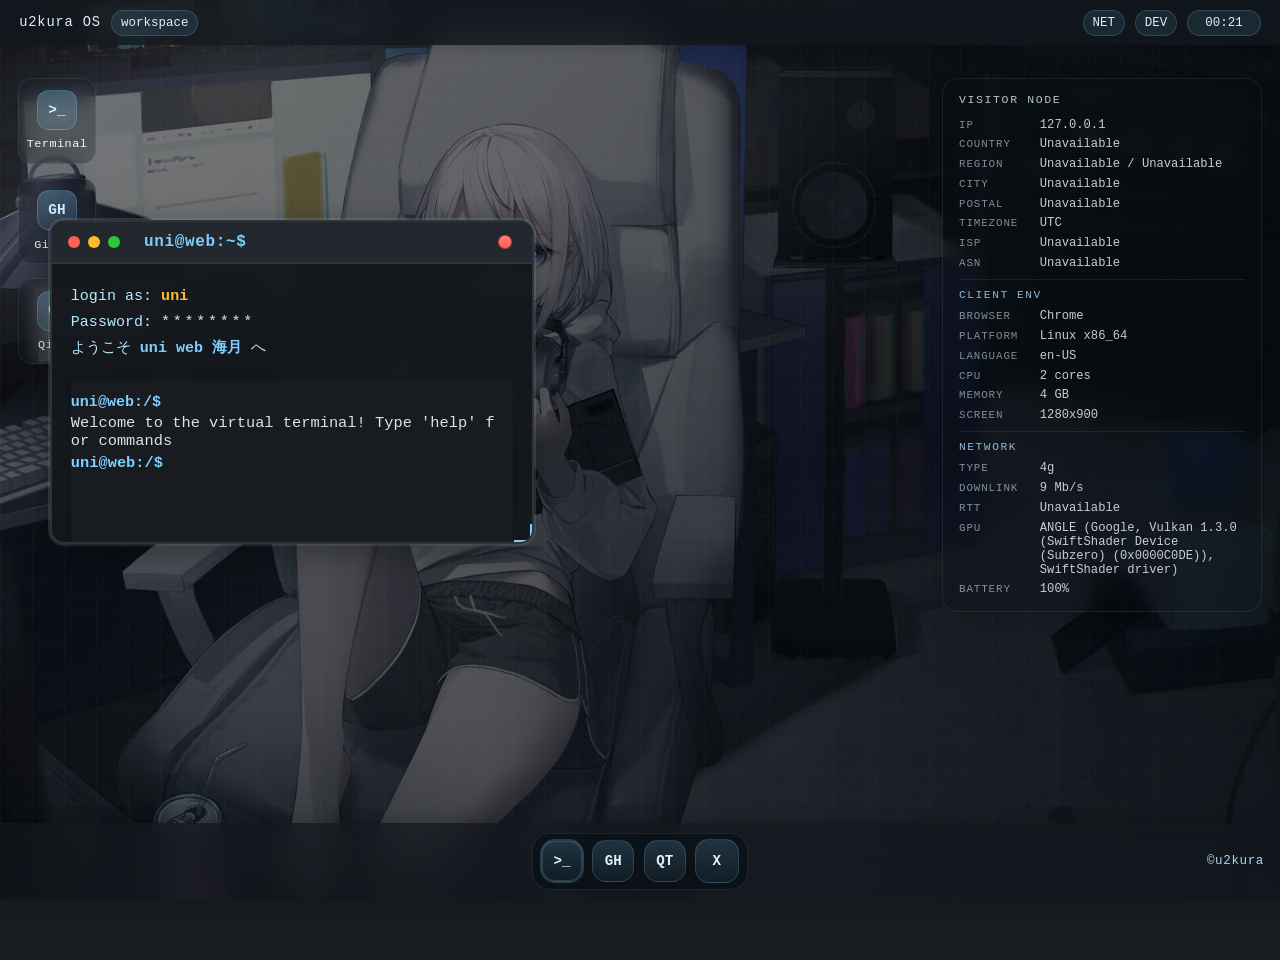
==== index.html @ 8ed788fe "Add practical terminal utility commands" ====
<!DOCTYPE html>
<html lang="ja">
<head>
  <meta charset="UTF-8">
  <meta name="viewport" content="width=device-width, initial-scale=1.0">
  <title>Engineer Terminal Web</title>
  <link rel="stylesheet" href="style.css">
</head>
<body>
  <div class="background"></div>
  <div class="boot-screen" id="boot-screen" aria-hidden="true">
    <div class="boot-screen-inner">
      <p class="boot-kicker">u2kura boot sequence</p>
      <div class="boot-log" id="boot-log"></div>
    </div>
  </div>
  <aside class="visitor-hud" aria-label="Visitor system info">
    <p class="visitor-hud-kicker">VISITOR NODE</p>
    <div class="visitor-grid" id="visitor-grid">
      <div class="visitor-section">
        <p class="visitor-section-title">Loading telemetry...</p>
      </div>
    </div>
  </aside>
  <header class="site-header">
    <div class="topbar-left">
      <span class="topbar-brand">u2kura OS</span>
      <span class="topbar-chip">workspace</span>
    </div>
    <div class="topbar-right">
      <span class="status-pill">NET</span>
      <span class="status-pill">DEV</span>
      <span class="status-clock" id="status-clock">00:00</span>
    </div>
  </header>
  <aside class="desktop-shortcuts" aria-label="Desktop shortcuts">
    <button class="desktop-icon" type="button" data-focus-terminal="true">
      <span class="desktop-icon-glyph">&gt;_</span>
      <span class="desktop-icon-label">Terminal</span>
    </button>
    <button class="desktop-icon" type="button" data-open-browser="https://github.com/u2kura" data-browser-title="GitHub / u2kura" data-browser-mode="github-feed">
      <span class="desktop-icon-glyph">GH</span>
      <span class="desktop-icon-label">GitHub</span>
    </button>
    <button class="desktop-icon" type="button" data-open-browser="https://qiita.com/unikura" data-browser-title="Qiita / unikura" data-browser-mode="qiita-feed">
      <span class="desktop-icon-glyph">QT</span>
      <span class="desktop-icon-label">Qiita</span>
    </button>
  </aside>
  <main>
    <div class="terminal login-terminal window" id="terminal-window">
      <div class="terminal-header window-header" id="window-header">
          <div class="window-resize-handle" id="window-resize"></div>
        <span class="dot red"></span>
        <span class="dot yellow"></span>
        <span class="dot green"></span>
        <span class="title">uni@web:~$</span>
        <button class="window-close" id="window-close" type="button" aria-label="Close terminal">×</button>
      </div>
      <div class="terminal-body">
        <div class="login-block">
          <span class="login-text">login as: <span class="login-user">uni</span></span><br>
          <span class="login-text">Password: <span class="login-pass">********</span></span><br>
          <span class="login-text">ようこそ <span class="highlight">uni web 海月</span> へ</span>
        </div>
        <div class="terminal-emulator">
          <div id="terminal-output" class="terminal-output"></div>
          <div id="terminal-current-line" class="terminal-line" tabindex="0"></div>
        </div>
      </div>
    </div>
    <div class="browser-window window window-hidden" id="browser-window">
      <div class="terminal-header window-header browser-header" id="browser-window-header">
        <span class="dot red"></span>
        <span class="dot yellow"></span>
        <span class="dot green"></span>
        <span class="title browser-title" id="browser-window-title">Browser</span>
        <button class="window-close" id="browser-window-close" type="button" aria-label="Close browser">×</button>
      </div>
      <div class="browser-toolbar">
        <span class="browser-toolbar-label">URL</span>
        <input class="browser-address" id="browser-address" type="text" readonly>
        <a class="browser-open-external" id="browser-open-external" href="#" target="_blank" rel="noreferrer">Open</a>
      </div>
      <div class="browser-body">
        <div class="browser-embed-note" id="browser-embed-note">
          <p>Trying to load this page inside the virtual browser.</p>
          <p>Some sites may block embedded display. If that happens, use Open.</p>
        </div>
        <div class="browser-custom-content browser-custom-hidden" id="browser-custom-content"></div>
        <iframe class="browser-frame" id="browser-frame" title="Virtual browser"></iframe>
      </div>
      <div class="window-resize-handle browser-resize-handle" id="browser-window-resize"></div>
    </div>
  </main>
  <footer class="site-footer">
    <div class="dock" aria-label="Application dock">
      <button class="dock-item dock-item-active" type="button" data-focus-terminal="true">
        <span class="dock-glyph">&gt;_</span>
      </button>
      <button class="dock-item" type="button" data-open-browser="https://github.com/u2kura" data-browser-title="GitHub / u2kura" data-browser-mode="github-feed" aria-label="GitHub">
        <span class="dock-glyph">GH</span>
      </button>
      <button class="dock-item" type="button" data-open-browser="https://qiita.com/unikura" data-browser-title="Qiita / unikura" data-browser-mode="qiita-feed" aria-label="Qiita">
        <span class="dock-glyph">QT</span>
      </button>
      <a class="dock-item" href="https://twitter.com/u2kurage" target="_blank" rel="noreferrer" aria-label="X">
        <span class="dock-glyph">X</span>
      </a>
    </div>
    <span class="footer-sign">©u2kura</span>
  </footer>
</body>
<style>
.window {
  position: absolute;
  left: 50px;
  top: 120px;
  min-width: 320px;
  min-height: 180px;
  resize: none;
  user-select: none;
  transition: box-shadow 0.2s;
  box-shadow: 0 8px 32px 0 rgba(0,0,0,0.37), 0 0 0 2px #7ecfff33;
}
.window-header {
  cursor: move;
  user-select: none;
}
.window-resize-handle {
  position: absolute;
  right: 0; bottom: 0;
  width: 18px; height: 18px;
  background: transparent;
  cursor: se-resize;
  z-index: 2;
}
.window-resize-handle:after {
  content: '';
  display: block;
  width: 100%; height: 100%;
  border-right: 2px solid #7ecfff;
  border-bottom: 2px solid #7ecfff;
  border-radius: 0 0 6px 0;
  box-sizing: border-box;
}
</style>
<script>
// --- Window Drag & Resize ---
const win = document.getElementById('terminal-window');
const winHeader = document.getElementById('window-header');
const winResize = document.getElementById('window-resize');
const winClose = document.getElementById('window-close');
const browserWin = document.getElementById('browser-window');
const browserWinHeader = document.getElementById('browser-window-header');
const browserWinResize = document.getElementById('browser-window-resize');
const browserWinClose = document.getElementById('browser-window-close');
const browserFrame = document.getElementById('browser-frame');
const browserAddress = document.getElementById('browser-address');
const browserTitle = document.getElementById('browser-window-title');
const browserOpenExternal = document.getElementById('browser-open-external');
const browserEmbedNote = document.getElementById('browser-embed-note');
const browserCustomContent = document.getElementById('browser-custom-content');
const clock = document.getElementById('status-clock');
const bootScreen = document.getElementById('boot-screen');
const bootLog = document.getElementById('boot-log');
const visitorGrid = document.getElementById('visitor-grid');
let isDragging = false, dragOffsetX = 0, dragOffsetY = 0;
let isResizing = false, resizeStartX = 0, resizeStartY = 0, startW = 0, startH = 0;
let activeWindow = null;

const bootMessages = [
  '[ ok ] mounting workspace overlay',
  '[ ok ] starting virtual terminal',
  '[ ok ] loading github and qiita adapters',
  '[ ok ] resolving visitor telemetry',
  '[ ok ] desktop ready'
];

function bringWindowToFront(target) {
  win.style.zIndex = target === win ? '13' : '12';
  browserWin.style.zIndex = target === browserWin ? '13' : '12';
}

function showTerminalWindow() {
  win.classList.remove('window-hidden');
  win.style.display = 'flex';
  bringWindowToFront(win);
}

function hideTerminalWindow() {
  win.classList.add('window-hidden');
  win.style.display = 'none';
}

function focusTerminalInput() {
  const inputSpan = currentLine.querySelector('.terminal-cmd');
  if (!inputSpan) {
    return;
  }
  inputSpan.focus();
  if (vimState) {
    return;
  }
  const range = document.createRange();
  const sel = window.getSelection();
  range.selectNodeContents(inputSpan);
  range.collapse(false);
  sel.removeAllRanges();
  sel.addRange(range);
}

function focusTerminalWindow() {
  showTerminalWindow();
  bringWindowToFront(win);
  win.style.boxShadow = '0 18px 44px rgba(0, 0, 0, 0.42), 0 0 0 2px rgba(126, 207, 255, 0.28)';
  browserWin.style.boxShadow = '';
  focusTerminalInput();
}

function showBrowserWindow(url, titleText) {
  browserWin.classList.remove('window-hidden');
  browserWin.style.display = 'flex';
  browserTitle.textContent = titleText || 'Browser';
  browserAddress.value = url;
  browserOpenExternal.href = url;
  browserFrame.src = url;
  browserWin.style.boxShadow = '0 18px 44px rgba(0, 0, 0, 0.42), 0 0 0 2px rgba(126, 207, 255, 0.28)';
  win.style.boxShadow = '';
  bringWindowToFront(browserWin);
}

function escapeHtml(value) {
  return String(value)
    .replace(/&/g, '&amp;')
    .replace(/</g, '&lt;')
    .replace(/>/g, '&gt;')
    .replace(/"/g, '&quot;')
    .replace(/'/g, '&#39;');
}

function formatValue(value, fallback) {
  if (value === null || value === undefined || value === '') {
    return fallback || 'Unavailable';
  }
  return String(value);
}

function renderVisitorInfo(sections) {
  visitorGrid.innerHTML = sections.map(function(section) {
    const rows = section.rows.map(function(row) {
      return '<div class="visitor-row"><span>' + escapeHtml(row[0]) + '</span><strong>' + escapeHtml(formatValue(row[1])) + '</strong></div>';
    }).join('');
    const title = section.title ? '<p class="visitor-section-title">' + escapeHtml(section.title) + '</p>' : '';
    return '<section class="visitor-section">' + title + rows + '</section>';
  }).join('');
}

function getBrowserName() {
  const ua = navigator.userAgent;
  if (/Edg\//.test(ua)) return 'Edge';
  if (/Chrome\//.test(ua) && !/Edg\//.test(ua)) return 'Chrome';
  if (/Firefox\//.test(ua)) return 'Firefox';
  if (/Safari\//.test(ua) && !/Chrome\//.test(ua)) return 'Safari';
  return 'Unknown';
}

function getGpuInfo() {
  try {
    const canvas = document.createElement('canvas');
    const gl = canvas.getContext('webgl') || canvas.getContext('experimental-webgl');
    if (!gl) {
      return { vendor: 'Unavailable', renderer: 'Unavailable' };
    }
    const debugInfo = gl.getExtension('WEBGL_debug_renderer_info');
    if (!debugInfo) {
      return { vendor: 'Restricted', renderer: 'Restricted' };
    }
    return {
      vendor: gl.getParameter(debugInfo.UNMASKED_VENDOR_WEBGL),
      renderer: gl.getParameter(debugInfo.UNMASKED_RENDERER_WEBGL)
    };
  } catch (error) {
    return { vendor: 'Unavailable', renderer: 'Unavailable' };
  }
}

async function getPermissionState(name) {
  if (!navigator.permissions || !navigator.permissions.query) {
    return 'Unsupported';
  }
  try {
    const result = await navigator.permissions.query({ name: name });
    return result.state;
  } catch (error) {
    return 'Unsupported';
  }
}

async function getBatteryInfo() {
  if (!navigator.getBattery) {
    return { level: 'Unsupported', charging: 'Unsupported' };
  }
  try {
    const battery = await navigator.getBattery();
    return {
      level: Math.round(battery.level * 100) + '%',
      charging: battery.charging ? 'Charging' : 'Battery'
    };
  } catch (error) {
    return { level: 'Unavailable', charging: 'Unavailable' };
  }
}

async function getMediaInfo() {
  if (!navigator.mediaDevices || !navigator.mediaDevices.enumerateDevices) {
    return { cameras: 'Unsupported', mics: 'Unsupported' };
  }
  try {
    const devices = await navigator.mediaDevices.enumerateDevices();
    return {
      cameras: String(devices.filter(function(device) { return device.kind === 'videoinput'; }).length),
      mics: String(devices.filter(function(device) { return device.kind === 'audioinput'; }).length)
    };
  } catch (error) {
    return { cameras: 'Unavailable', mics: 'Unavailable' };
  }
}

async function getGeoInfo(permissionState) {
  if (!('geolocation' in navigator)) {
    return 'Unsupported';
  }
  if (permissionState !== 'granted') {
    return permissionState === 'prompt' ? 'Prompt required' : 'Not granted';
  }
  return new Promise(function(resolve) {
    navigator.geolocation.getCurrentPosition(function(position) {
      resolve(position.coords.latitude.toFixed(3) + ', ' + position.coords.longitude.toFixed(3));
    }, function() {
      resolve('Unavailable');
    }, { maximumAge: 60000, timeout: 3000, enableHighAccuracy: false });
  });
}

async function loadVisitorInfo() {
  const fallback = {
    ip: '127.0.0.1',
    country: 'Unavailable',
    region: 'Unavailable',
    city: 'Unavailable',
    postal: 'Unavailable',
    timezone: Intl.DateTimeFormat().resolvedOptions().timeZone,
    asn: 'Unavailable',
    isp: 'Unavailable'
  };

  let geo = Object.assign({}, fallback);

  const providers = [
    {
      url: 'https://ipinfo.io/json',
      map: function(data) {
        return {
          ip: data.ip,
          country: data.country,
          region: data.region,
          city: data.city,
          postal: data.postal,
          timezone: data.timezone,
          asn: data.org ? data.org.split(' ')[0] : undefined,
          isp: data.org
        };
      }
    },
    {
      url: 'https://geolocation-db.com/json/',
      map: function(data) {
        return {
          ip: data.IPv4 || data.ip,
          country: data.country_name || data.country_code,
          region: data.state,
          city: data.city,
          postal: data.postal,
          timezone: undefined,
          asn: undefined,
          isp: undefined
        };
      }
    }
  ];

  for (const provider of providers) {
    try {
      const response = await fetch(provider.url);
      if (!response.ok) {
        continue;
      }
      const data = await response.json();
      geo = Object.assign({}, fallback, provider.map(data));
      if (geo.ip && geo.country && geo.country !== fallback.country) {
        break;
      }
    } catch (error) {
      geo = Object.assign({}, fallback, geo);
    }
  }

  const connection = navigator.connection || navigator.mozConnection || navigator.webkitConnection;
  const gpu = getGpuInfo();
  const battery = await getBatteryInfo();

  latestVisitorInfo = {
    ip: geo.ip,
    country: geo.country,
    region: geo.region,
    city: geo.city,
    postal: geo.postal,
    timezone: geo.timezone,
    isp: geo.isp,
    asn: geo.asn,
    browser: getBrowserName(),
    platform: navigator.platform || 'Unknown',
    language: navigator.language || 'Unknown',
    cpu: navigator.hardwareConcurrency ? navigator.hardwareConcurrency + ' cores' : 'Unavailable',
    memory: navigator.deviceMemory ? navigator.deviceMemory + ' GB' : 'Unavailable',
    screen: window.screen ? window.screen.width + 'x' + window.screen.height : 'Unknown',
    networkType: connection && connection.effectiveType ? connection.effectiveType : 'Unavailable',
    downlink: connection && connection.downlink ? connection.downlink + ' Mb/s' : 'Unavailable',
    rtt: connection && connection.rtt ? connection.rtt + ' ms' : 'Unavailable',
    gpu: gpu.renderer,
    battery: battery.level,
    capturedAt: new Date().toISOString()
  };

  renderVisitorInfo([
    {
      title: '',
      rows: [
        ['IP', geo.ip],
        ['Country', geo.country],
        ['Region', [geo.region, geo.city].filter(Boolean).join(' / ')],
        ['City', geo.city],
        ['Postal', geo.postal],
        ['Timezone', geo.timezone],
        ['ISP', geo.isp],
        ['ASN', geo.asn]
      ]
    },
    {
      title: 'Client Env',
      rows: [
        ['Browser', getBrowserName()],
        ['Platform', navigator.platform || 'Unknown'],
        ['Language', navigator.language || 'Unknown'],
        ['CPU', navigator.hardwareConcurrency ? navigator.hardwareConcurrency + ' cores' : 'Unavailable'],
        ['Memory', navigator.deviceMemory ? navigator.deviceMemory + ' GB' : 'Unavailable'],
        ['Screen', window.screen ? window.screen.width + 'x' + window.screen.height : 'Unknown']
      ]
    },
    {
      title: 'Network',
      rows: [
        ['Type', connection && connection.effectiveType ? connection.effectiveType : 'Unavailable'],
        ['Downlink', connection && connection.downlink ? connection.downlink + ' Mb/s' : 'Unavailable'],
        ['RTT', connection && connection.rtt ? connection.rtt + ' ms' : 'Unavailable'],
        ['GPU', gpu.renderer],
        ['Battery', battery.level]
      ]
    }
  ]);
}

function startBootSequence() {
  let index = 0;
  bootLog.innerHTML = '';
  const timer = window.setInterval(function() {
    const line = document.createElement('div');
    line.className = 'boot-line';
    line.textContent = bootMessages[index];
    bootLog.appendChild(line);
    index += 1;
    if (index >= bootMessages.length) {
      window.clearInterval(timer);
      window.setTimeout(function() {
        bootScreen.classList.add('boot-screen-hidden');
      }, 700);
    }
  }, 180);
}

function setBrowserIframeMode() {
  browserFrame.style.display = 'block';
  browserCustomContent.classList.add('browser-custom-hidden');
  browserEmbedNote.style.display = 'block';
}

function setBrowserCustomMode() {
  browserFrame.style.display = 'none';
  browserCustomContent.classList.remove('browser-custom-hidden');
  browserEmbedNote.style.display = 'none';
}

async function renderQiitaFeed() {
  setBrowserCustomMode();
  browserCustomContent.innerHTML = '<div class="browser-loading">Loading Qiita articles...</div>';
  try {
    const response = await fetch('https://qiita.com/api/v2/users/unikura/items?page=1&per_page=8');
    if (!response.ok) {
      throw new Error('Qiita API request failed');
    }
    const items = await response.json();
    const cards = items.map(function(item) {
      const tags = (item.tags || []).slice(0, 4).map(function(tag) {
        return '<span class="qiita-tag">' + escapeHtml(tag.name) + '</span>';
      }).join('');
      return '' +
        '<article class="qiita-card">' +
          '<div class="qiita-card-meta">' +
            '<span>' + new Date(item.created_at).toLocaleDateString('ja-JP') + '</span>' +
            '<span>Likes ' + item.likes_count + '</span>' +
          '</div>' +
          '<h3 class="qiita-card-title"><a href="' + escapeHtml(item.url) + '" target="_blank" rel="noreferrer">' + escapeHtml(item.title) + '</a></h3>' +
          '<div class="qiita-card-tags">' + tags + '</div>' +
        '</article>';
    }).join('');
    browserCustomContent.innerHTML = '' +
      '<section class="qiita-feed">' +
        '<div class="qiita-feed-header">' +
          '<div>' +
            '<p class="qiita-feed-kicker">Qiita API</p>' +
            '<h2 class="qiita-feed-title">unikura articles</h2>' +
          '</div>' +
          '<a class="qiita-profile-link" href="https://qiita.com/unikura" target="_blank" rel="noreferrer">Profile</a>' +
        '</div>' +
        '<div class="qiita-card-list">' + cards + '</div>' +
      '</section>';
  } catch (error) {
    browserCustomContent.innerHTML = '' +
      '<div class="browser-error">' +
        '<p>Qiita API could not be loaded right now.</p>' +
        '<a href="https://qiita.com/unikura" target="_blank" rel="noreferrer">Open Qiita profile</a>' +
      '</div>';
  }
}

async function renderGitHubFeed() {
  setBrowserCustomMode();
  browserCustomContent.innerHTML = '<div class="browser-loading">Loading GitHub profile...</div>';
  try {
    const [userResponse, reposResponse] = await Promise.all([
      fetch('https://api.github.com/users/u2kura'),
      fetch('https://api.github.com/users/u2kura/repos?sort=updated&per_page=8')
    ]);

    if (!userResponse.ok || !reposResponse.ok) {
      throw new Error('GitHub API request failed');
    }

    const user = await userResponse.json();
    const repos = await reposResponse.json();
    const repoCards = repos.map(function(repo) {
      const language = repo.language ? '<span class="github-language">' + escapeHtml(repo.language) + '</span>' : '';
      const description = repo.description ? '<p class="github-repo-description">' + escapeHtml(repo.description) + '</p>' : '';
      return '' +
        '<article class="github-repo-card">' +
          '<div class="github-repo-top">' +
            '<h3 class="github-repo-title"><a href="' + escapeHtml(repo.html_url) + '" target="_blank" rel="noreferrer">' + escapeHtml(repo.name) + '</a></h3>' +
            '<span class="github-stars">★ ' + repo.stargazers_count + '</span>' +
          '</div>' +
          description +
          '<div class="github-repo-meta">' +
            language +
            '<span>Updated ' + new Date(repo.updated_at).toLocaleDateString('ja-JP') + '</span>' +
          '</div>' +
        '</article>';
    }).join('');

    browserCustomContent.innerHTML = '' +
      '<section class="github-feed">' +
        '<div class="github-profile-card">' +
          '<img class="github-avatar" src="' + escapeHtml(user.avatar_url) + '" alt="' + escapeHtml(user.login) + ' avatar">' +
          '<div class="github-profile-copy">' +
            '<p class="github-feed-kicker">GitHub API</p>' +
            '<h2 class="github-profile-name">' + escapeHtml(user.name || user.login) + '</h2>' +
            '<p class="github-profile-handle">@' + escapeHtml(user.login) + '</p>' +
            '<p class="github-profile-bio">' + escapeHtml(user.bio || 'Building projects and sharing code.') + '</p>' +
            '<div class="github-profile-stats">' +
              '<span>Repos ' + user.public_repos + '</span>' +
              '<span>Followers ' + user.followers + '</span>' +
              '<span>Following ' + user.following + '</span>' +
            '</div>' +
          '</div>' +
          '<a class="github-profile-link" href="' + escapeHtml(user.html_url) + '" target="_blank" rel="noreferrer">Profile</a>' +
        '</div>' +
        '<div class="github-repo-list">' + repoCards + '</div>' +
      '</section>';
  } catch (error) {
    browserCustomContent.innerHTML = '' +
      '<div class="browser-error">' +
        '<p>GitHub API could not be loaded right now.</p>' +
        '<a href="https://github.com/u2kura" target="_blank" rel="noreferrer">Open GitHub profile</a>' +
      '</div>';
  }
}

function openBrowserContent(url, titleText, mode) {
  showBrowserWindow(url, titleText);
  if (mode === 'github-feed') {
    browserFrame.src = 'about:blank';
    renderGitHubFeed();
    return;
  }
  if (mode === 'qiita-feed') {
    browserFrame.src = 'about:blank';
    renderQiitaFeed();
    return;
  }
  setBrowserIframeMode();
  browserFrame.src = url;
}

function hideBrowserWindow() {
  browserWin.classList.add('window-hidden');
  browserWin.style.display = 'none';
  browserFrame.src = 'about:blank';
  browserCustomContent.innerHTML = '';
}

function updateClock() {
  if (!clock) {
    return;
  }
  const now = new Date();
  clock.textContent = now.toLocaleTimeString('ja-JP', {
    hour: '2-digit',
    minute: '2-digit'
  });
}

winHeader.addEventListener('mousedown', function(e) {
  if (e.target.closest('.window-close')) {
    return;
  }
  activeWindow = win;
  bringWindowToFront(win);
  isDragging = true;
  dragOffsetX = e.clientX - win.offsetLeft;
  dragOffsetY = e.clientY - win.offsetTop;
  win.style.transition = 'none';
});
browserWinHeader.addEventListener('mousedown', function(e) {
  if (e.target.closest('.window-close') || e.target.closest('.browser-open-external')) {
    return;
  }
  activeWindow = browserWin;
  bringWindowToFront(browserWin);
  isDragging = true;
  dragOffsetX = e.clientX - browserWin.offsetLeft;
  dragOffsetY = e.clientY - browserWin.offsetTop;
  browserWin.style.transition = 'none';
});
document.addEventListener('mousemove', function(e) {
  if (isDragging) {
    activeWindow.style.left = (e.clientX - dragOffsetX) + 'px';
    activeWindow.style.top = (e.clientY - dragOffsetY) + 'px';
  }
  if (isResizing) {
    let minW = 340, minH = 210;
    let newW = Math.max(minW, startW + (e.clientX - resizeStartX));
    let newH = Math.max(minH, startH + (e.clientY - resizeStartY));
    activeWindow.style.width = newW + 'px';
    activeWindow.style.height = newH + 'px';
  }
});
document.addEventListener('mouseup', function() {
  isDragging = false;
  isResizing = false;
  win.style.transition = '';
  browserWin.style.transition = '';
  activeWindow = null;
});
winResize.addEventListener('mousedown', function(e) {
  activeWindow = win;
  isResizing = true;
  resizeStartX = e.clientX;
  resizeStartY = e.clientY;
  startW = win.offsetWidth;
  startH = win.offsetHeight;
  win.style.transition = 'none';
  e.stopPropagation();
});
browserWinResize.addEventListener('mousedown', function(e) {
  activeWindow = browserWin;
  isResizing = true;
  resizeStartX = e.clientX;
  resizeStartY = e.clientY;
  startW = browserWin.offsetWidth;
  startH = browserWin.offsetHeight;
  browserWin.style.transition = 'none';
  e.stopPropagation();
});
winClose.addEventListener('mousedown', function(e) {
  e.stopPropagation();
});
browserWinClose.addEventListener('mousedown', function(e) {
  e.stopPropagation();
});
winClose.addEventListener('click', function(e) {
  hideTerminalWindow();
  e.stopPropagation();
});
browserWinClose.addEventListener('click', function(e) {
  hideBrowserWindow();
  e.stopPropagation();
});
// 仮想ファイルシステム
function createFile(content) {
  return {
    __type: 'file',
    content: content || ''
  };
}

let fs = {
  '/': {
    bin: {},
    boot: {},
    dev: {},
    etc: {
      'hosts': createFile('127.0.0.1 localhost\n127.0.1.1 uni-web\n'),
      'os-release': createFile('NAME="Uni Linux"\nVERSION="24.04 LTS"\nID=uni\nPRETTY_NAME="Uni Linux 24.04 LTS"\n'),
      nginx: {},
      ssh: {},
      systemd: {}
    },
    home: {
      uni: {
        '.bashrc': createFile('export PS1="uni@web:\\w\\$ "\nalias ll="ls"\n'),
        desktop: {},
        documents: {},
        downloads: {},
        projects: {
          web: {},
          lab: {
            'README.md': createFile('# lab\nThis is a fake terminal workspace.\n')
          }
        }
      }
    },
    lib: {},
    opt: {},
    proc: {},
    root: {},
    run: {},
    sbin: {},
    srv: {},
    tmp: {},
    usr: {
      bin: {},
      local: {
        bin: {},
        share: {}
      },
      share: {}
    },
    var: {
      log: {},
      tmp: {},
      www: {}
    }
  }
};
let currentPath = ['/'];
const output = document.getElementById('terminal-output');
const currentLine = document.getElementById('terminal-current-line');
let history = [];
let historyIndex = 0;
let cmdBuffer = '';
let sshPending = null;
let sshSession = null;
let vimState = null;
let latestVisitorInfo = null;

const quickLinks = {
  github: {
    url: 'https://github.com/u2kura',
    title: 'GitHub / u2kura',
    mode: 'github-feed'
  },
  qiita: {
    url: 'https://qiita.com/unikura',
    title: 'Qiita / unikura',
    mode: 'qiita-feed'
  },
  x: {
    url: 'https://twitter.com/u2kurage',
    title: 'X / u2kurage',
    mode: 'iframe'
  }
};

function getPrompt() {
  if (vimState) {
    return '';
  }
  if (sshPending) {
    return `${sshPending.user}@${sshPending.host}'s password:`;
  }
  if (sshSession) {
    return `${sshSession.user}@${sshSession.host}:~$`;
  }
  return `uni@web:${currentPath.join('/') === '//' ? '/' : currentPath.join('/').replace(/\\/g, '/')}$`;
}

function getRemotePromptPath() {
  return sshSession && sshSession.cwd ? sshSession.cwd : '~';
}

function escapeEditorHtml(value) {
  return escapeHtml(value).replace(/ /g, '&nbsp;');
}

function renderVimScreen() {
  if (!vimState || !vimState.container) {
    return;
  }

  const rows = vimState.lines.map(function(line, index) {
    const number = String(index + 1).padStart(2, ' ');
    const content = line.length ? escapeEditorHtml(line) : '&nbsp;';
    return '<div><span style="display:inline-block;width:30px;color:#6f8da3;">' + number + '</span>' + content + '</div>';
  }).join('');

  let status = '-- NORMAL --';
  if (vimState.mode === 'insert') {
    status = '-- INSERT --';
  } else if (vimState.mode === 'command') {
    status = ':' + escapeHtml(vimState.commandBuffer);
  }

  vimState.container.innerHTML = '' +
    '<div style="border:1px solid rgba(126,207,255,0.18);border-radius:8px;padding:0.55em 0.7em;background:rgba(10,14,18,0.9);margin-top:0.2em;">' +
      '<div style="color:#8fbad6;font-size:0.78em;margin-bottom:0.45em;">"' + escapeHtml(vimState.fileName) + '" [fake vim]</div>' +
      '<div style="min-height:8.8em;line-height:1.5;white-space:pre-wrap;color:#e6f3ff;">' + rows + '</div>' +
      '<div style="margin-top:0.55em;padding-top:0.35em;border-top:1px solid rgba(255,255,255,0.08);color:#9fd38f;font-size:0.8em;">' + status + '</div>' +
    '</div>';
}

function startFakeVim(fileName) {
  const container = document.createElement('div');
  output.appendChild(container);
  vimState = {
    fileName: fileName || 'untitled.txt',
    lines: [''],
    mode: 'insert',
    commandBuffer: '',
    container: container,
    saved: false
  };
  renderVimScreen();
  output.scrollTop = output.scrollHeight;
}

function closeFakeVim(message) {
  vimState = null;
  renderCurrentLine();
  if (message) {
    printResult(message);
  }
}

function executeVimCommand(rawCommand) {
  const command = rawCommand.replace(/^:/, '').trim();
  if (command === 'w') {
    vimState.saved = true;
    vimState.mode = 'normal';
    vimState.commandBuffer = '';
    renderVimScreen();
    printResult('"' + vimState.fileName + '" written');
    return true;
  }
  if (command === 'q') {
    closeFakeVim(vimState.saved ? '' : '"' + vimState.fileName + '" closed');
    return true;
  }
  if (command === 'wq' || command === 'x') {
    vimState.saved = true;
    closeFakeVim('"' + vimState.fileName + '" written');
    return true;
  }
  return false;
}

function handleVimInput(key) {
  if (!vimState) {
    return false;
  }

  if (vimState.mode === 'insert') {
    if (key === 'Escape') {
      vimState.mode = 'normal';
    } else if (key === 'Enter') {
      const currentLine = vimState.lines[vimState.lines.length - 1].trim();
      if (executeVimCommand(currentLine)) {
        return true;
      }
      vimState.lines.push('');
    } else if (key === 'Backspace') {
      const current = vimState.lines.length - 1;
      if (vimState.lines[current].length > 0) {
        vimState.lines[current] = vimState.lines[current].slice(0, -1);
      } else if (vimState.lines.length > 1) {
        vimState.lines.pop();
      }
    } else if (key.length === 1) {
      vimState.lines[vimState.lines.length - 1] += key;
    }
    renderVimScreen();
    return true;
  }

  if (vimState.mode === 'command') {
    if (key === 'Escape') {
      vimState.mode = 'normal';
      vimState.commandBuffer = '';
    } else if (key === 'Enter') {
      if (executeVimCommand(vimState.commandBuffer)) {
        return true;
      }
      vimState.mode = 'normal';
      vimState.commandBuffer = '';
    } else if (key === 'Backspace') {
      vimState.commandBuffer = vimState.commandBuffer.slice(0, -1);
    } else if (key.length === 1) {
      vimState.commandBuffer += key;
    }
    renderVimScreen();
    return true;
  }

  if (key === 'i' || key === 'a') {
    vimState.mode = 'insert';
    renderVimScreen();
    return true;
  }
  if (key === ':') {
    vimState.mode = 'command';
    vimState.commandBuffer = '';
    renderVimScreen();
    return true;
  }
  if (key === 'q') {
    closeFakeVim('Use :q to quit fake vim');
    return true;
  }
  return true;
}

function handleRemoteCommand(cmd) {
  const trimmed = cmd.trim();
  if (!trimmed) {
    return;
  }

  if (/^vim(\s+.+)?$/.test(trimmed)) {
    const fileName = trimmed.replace(/^vim\s*/, '') || 'notes.txt';
    startFakeVim(fileName);
    return;
  }

  if (trimmed === 'exit' || trimmed === 'logout') {
    printResult(`Connection to ${sshSession.host} closed.`);
    sshSession = null;
    return;
  }

  if (trimmed === 'pwd') {
    printResult(`/home/${sshSession.user}`);
    return;
  }

  if (trimmed === 'ls') {
    printResult('deploy  logs  projects  tmp');
    return;
  }

  if (trimmed === 'whoami') {
    printResult(sshSession.user);
    return;
  }

  if (trimmed === 'hostname') {
    printResult(sshSession.host);
    return;
  }

  if (trimmed === 'uname -a') {
    printResult(`Linux ${sshSession.host} 6.8.0-generic #1 SMP x86_64 GNU/Linux`);
    return;
  }

  if (trimmed === 'help') {
    printResult('Remote session commands: ls, pwd, whoami, hostname, uname -a, vim, exit');
    return;
  }

  printResult(`[remote:${sshSession.host}] ${trimmed}`);
}

function printLine(promptText, cmd, resultHtml = '') {
  let line = document.createElement('div');
  line.className = 'terminal-line';
  line.innerHTML = `<span class=\"terminal-prompt\">${promptText}</span><span>${cmd}</span>`;
  output.appendChild(line);
  if (resultHtml && resultHtml.trim() !== '') {
    let res = document.createElement('div');
    res.innerHTML = resultHtml;
    output.appendChild(res);
  }
  output.scrollTop = output.scrollHeight;
}

function printResult(resultHtml) {
  if (resultHtml && resultHtml.trim() !== '') {
    let res = document.createElement('div');
    res.innerHTML = resultHtml;
    output.appendChild(res);
    output.scrollTop = output.scrollHeight;
  }
}

function openQuickLink(target) {
  const entry = quickLinks[target];
  if (!entry) {
    return false;
  }
  openBrowserContent(entry.url, entry.title, entry.mode);
  return true;
}

function copyTextToClipboard(text, successMessage) {
  if (!navigator.clipboard || !navigator.clipboard.writeText) {
    printResult('Clipboard API is unavailable in this browser');
    return;
  }
  navigator.clipboard.writeText(text).then(function() {
    printResult(successMessage || 'Copied to clipboard');
  }).catch(function() {
    printResult('Failed to copy to clipboard');
  });
}

function downloadTextFile(fileName, text) {
  const blob = new Blob([text], { type: 'application/json;charset=utf-8' });
  const url = URL.createObjectURL(blob);
  const link = document.createElement('a');
  link.href = url;
  link.download = fileName;
  document.body.appendChild(link);
  link.click();
  link.remove();
  URL.revokeObjectURL(url);
}

function resolvePath(path) {
  if (!path || path === '.') return [...currentPath];
  let parts = path.split('/').filter(Boolean);
  let base = path.startsWith('/') ? ['/'] : [...currentPath];
  for (let part of parts) {
    if (part === '..') {
      if (base.length > 1) base.pop();
    } else {
      base.push(part);
    }
  }
  return base;
}

function getDir(pathArr) {
  let dir = fs['/'];
  for (let i = 1; i < pathArr.length; i++) {
    if (!dir[pathArr[i]] || dir[pathArr[i]].__type === 'file') return null;
    dir = dir[pathArr[i]];
  }
  return dir;
}

function getNode(pathArr) {
  if (pathArr.length === 1) {
    return fs['/'];
  }
  let node = fs['/'];
  for (let i = 1; i < pathArr.length; i++) {
    if (!node || node.__type === 'file' || !node[pathArr[i]]) {
      return null;
    }
    node = node[pathArr[i]];
  }
  return node;
}

function isFileNode(node) {
  return Boolean(node && node.__type === 'file');
}

function renderTreeLines(dir, prefix) {
  const names = Object.keys(dir || {});
  const lines = [];
  names.forEach(function(name, index) {
    const isLast = index === names.length - 1;
    const branch = isLast ? '\\-- ' : '|-- ';
    lines.push((prefix || '') + branch + name);
    if (!isFileNode(dir[name])) {
      lines.push.apply(lines, renderTreeLines(dir[name], (prefix || '') + (isLast ? '    ' : '|   ')));
    }
  });
  return lines;
}

function renderHistoryLines() {
  if (!history.length) {
    return 'No command history yet';
  }
  return history.map(function(entry, index) {
    return String(index + 1).padStart(2, ' ') + '  ' + escapeHtml(entry);
  }).join('<br>');
}

function handleCommand(cmd) {
  if (sshPending) {
    sshSession = {
      user: sshPending.user,
      host: sshPending.host,
      cwd: '~'
    };
    printResult([
      `Connecting to ${sshSession.host}...`,
      `Last login: ${new Date().toLocaleString('ja-JP')} from 10.0.0.42`,
      `Welcome to ${sshSession.host}. Authentication accepted.`
    ].join('<br>'));
    sshPending = null;
    return;
  }

  if (sshSession) {
    handleRemoteCommand(cmd);
    return;
  }

  const [command, ...args] = cmd.trim().split(/\s+/);
  if (command === 'vim') {
    startFakeVim(args.join(' ') || 'notes.txt');
  } else if (command === 'ssh') {
    const target = args[0] || '';
    const sshMatch = target.match(/^([^@\s]+)@([^\s]+)$/);
    if (!sshMatch) {
      printResult('usage: ssh user@host');
      return;
    }
    sshPending = {
      user: sshMatch[1],
      host: sshMatch[2]
    };
  } else if (command === 'cd') {
    let target = args[0] || '/';
    let newPath = resolvePath(target);
    let dir = getDir(newPath);
    if (dir) {
      currentPath = newPath;
    } else {
      printResult(`cd: no such directory: ${target}`);
    }
  } else if (command === 'mkdir') {
    let name = args[0];
    if (!name) {
      printResult('mkdir: missing directory name');
      return;
    }
    let newPath = resolvePath(name);
    let parent = getDir(newPath.slice(0, -1));
    if (!parent) {
      printResult('mkdir: cannot create directory: No such parent directory');
      return;
    }
    if (parent[newPath[newPath.length - 1]]) {
      printResult('mkdir: cannot create directory: Directory exists');
      return;
    }
    parent[newPath[newPath.length - 1]] = {};
  } else if (command === 'touch') {
    let name = args[0];
    if (!name) {
      printResult('touch: missing file operand');
      return;
    }
    let newPath = resolvePath(name);
    let parent = getDir(newPath.slice(0, -1));
    if (!parent) {
      printResult('touch: cannot touch: No such parent directory');
      return;
    }
    const fileName = newPath[newPath.length - 1];
    if (parent[fileName] && !isFileNode(parent[fileName])) {
      printResult('touch: cannot touch: Is a directory');
      return;
    }
    if (!parent[fileName]) {
      parent[fileName] = createFile('');
    }
  } else if (command === 'ls') {
    let dir = getDir(currentPath);
    if (dir) {
      let list = Object.keys(dir);
      printResult(list.length ? list.join('  ') : '');
    }
  } else if (command === 'tree') {
    let targetPath = args[0] ? resolvePath(args[0]) : currentPath;
    let dir = getDir(targetPath);
    if (!dir) {
      printResult(`tree: no such directory: ${args[0]}`);
      return;
    }
    const rootName = targetPath.length === 1 ? '/' : targetPath[targetPath.length - 1];
    const lines = [escapeHtml(rootName)].concat(renderTreeLines(dir, ''));
    printResult(lines.join('<br>'));
  } else if (command === 'history') {
    printResult(renderHistoryLines());
  } else if (command === 'myip') {
    if (!latestVisitorInfo) {
      printResult('Visitor info is still loading');
      return;
    }
    printResult([
      'IP: ' + escapeHtml(latestVisitorInfo.ip),
      'Country: ' + escapeHtml(latestVisitorInfo.country),
      'Region: ' + escapeHtml([latestVisitorInfo.region, latestVisitorInfo.city].filter(Boolean).join(' / '))
    ].join('<br>'));
  } else if (command === 'copyip') {
    if (!latestVisitorInfo) {
      printResult('Visitor info is still loading');
      return;
    }
    copyTextToClipboard(latestVisitorInfo.ip, 'IP copied to clipboard: ' + escapeHtml(latestVisitorInfo.ip));
  } else if (command === 'saveinfo') {
    if (!latestVisitorInfo) {
      printResult('Visitor info is still loading');
      return;
    }
    const fileName = args[0] || 'visitor-info.json';
    downloadTextFile(fileName, JSON.stringify(latestVisitorInfo, null, 2));
    printResult('Saved visitor info as ' + escapeHtml(fileName));
  } else if (command === 'open') {
    const target = (args[0] || '').toLowerCase();
    if (!target) {
      printResult('usage: open github|qiita|x|https://...');
      return;
    }
    if (openQuickLink(target)) {
      printResult('Opened ' + escapeHtml(target));
      return;
    }
    if (/^https?:\/\//.test(target)) {
      openBrowserContent(target, target, 'iframe');
      printResult('Opened ' + escapeHtml(target));
      return;
    }
    printResult('open: supported targets are github, qiita, x, or a full https URL');
  } else if (command === 'cat') {
    let target = args[0];
    if (!target) {
      printResult('cat: missing file operand');
      return;
    }
    let node = getNode(resolvePath(target));
    if (!node) {
      printResult(`cat: ${target}: No such file or directory`);
      return;
    }
    if (!isFileNode(node)) {
      printResult(`cat: ${target}: Is a directory`);
      return;
    }
    printResult(escapeHtml(node.content).replace(/\n/g, '<br>') || '&nbsp;');
  } else if (command === 'pwd') {
    printResult(currentPath.join('/') === '//' ? '/' : currentPath.join('/').replace(/\\/g, '/'));
  } else if (command === 'help') {
    printResult('Available commands: cd, mkdir, touch, ls, tree, cat, history, myip, copyip, saveinfo, open, pwd, vim, ssh, help, clear');
  } else if (command === 'clear') {
    output.innerHTML = '';
  } else if (command === '') {
    // 何もしない
  } else {
    printResult(`${command}: command not found`);
  }
}

function renderCurrentLine() {
  currentLine.innerHTML = '';
  if (vimState) {
    let inputSpan = document.createElement('span');
    inputSpan.className = 'terminal-cmd';
    inputSpan.contentEditable = true;
    inputSpan.spellcheck = false;
    inputSpan.autocapitalize = 'off';
    inputSpan.autocomplete = 'off';
    inputSpan.style.position = 'absolute';
    inputSpan.style.left = '-9999px';
    currentLine.appendChild(inputSpan);
    inputSpan.focus();
    return;
  }
  let promptSpan = document.createElement('span');
  promptSpan.className = 'terminal-prompt';
  promptSpan.textContent = getPrompt();
  let inputSpan = document.createElement('span');
  inputSpan.className = 'terminal-cmd';
  inputSpan.contentEditable = true;
  inputSpan.spellcheck = false;
  inputSpan.autocapitalize = 'off';
  inputSpan.autocomplete = 'off';
  inputSpan.innerText = cmdBuffer;
  // カーソル
  let cursor = document.createElement('span');
  cursor.className = 'terminal-cursor';
  inputSpan.appendChild(cursor);
  currentLine.appendChild(promptSpan);
  currentLine.appendChild(inputSpan);
  focusTerminalInput();
}

function submitCommand() {
  let cmd = cmdBuffer;
  const wasSshPasswordPrompt = Boolean(sshPending);
  printLine(getPrompt(), sshPending ? '********' : cmd);
  handleCommand(cmd);
  if (!wasSshPasswordPrompt && cmd.trim()) {
    history.push(cmd);
    historyIndex = history.length;
  }
  cmdBuffer = '';
  renderCurrentLine();
}

function navigateHistory(direction) {
  if (sshPending || !history.length) {
    return;
  }

  if (direction === 'up') {
    if (historyIndex > 0) {
      historyIndex--;
      cmdBuffer = history[historyIndex] || '';
      renderCurrentLine();
    }
    return;
  }

  if (historyIndex < history.length - 1) {
    historyIndex++;
    cmdBuffer = history[historyIndex] || '';
  } else {
    historyIndex = history.length;
    cmdBuffer = '';
  }
  renderCurrentLine();
}

currentLine.addEventListener('keydown', function(e) {
  if (vimState) {
    return;
  }
  let inputSpan = currentLine.querySelector('.terminal-cmd');
  if (e.key === 'Enter') {
    e.preventDefault();
    cmdBuffer = inputSpan.innerText.replace(/\n/g, '');
    submitCommand();
  } else if (e.key === 'ArrowUp') {
    navigateHistory('up');
    e.preventDefault();
  } else if (e.key === 'ArrowDown') {
    navigateHistory('down');
    e.preventDefault();
  } else {
    setTimeout(() => {
      cmdBuffer = inputSpan.innerText.replace(/\n/g, '');
    }, 0);
  }
});

document.addEventListener('keydown', function(e) {
  if (!vimState) {
    return;
  }

  if (e.ctrlKey || e.metaKey || e.altKey) {
    return;
  }

  e.preventDefault();
  handleVimInput(e.key);
});

currentLine.addEventListener('click', function() {
  focusTerminalInput();
});

win.addEventListener('click', function(e) {
  if (e.target.closest('.window-header') || e.target.closest('.window-resize-handle') || e.target.closest('.window-close')) {
    return;
  }
  focusTerminalWindow();
});

document.querySelectorAll('[data-focus-terminal="true"]').forEach(function(element) {
  element.addEventListener('click', function() {
    focusTerminalWindow();
  });
});

document.querySelectorAll('[data-open-browser]').forEach(function(element) {
  element.addEventListener('click', function() {
    openBrowserContent(
      element.getAttribute('data-open-browser'),
      element.getAttribute('data-browser-title'),
      element.getAttribute('data-browser-mode') || 'iframe'
    );
  });
});

window.addEventListener('DOMContentLoaded', () => {
  startBootSequence();
  loadVisitorInfo();
  renderCurrentLine();
  printLine(getPrompt(), '', "Welcome to the virtual terminal! Type 'help' for commands");
  // 初期ウィンドウサイズ
  win.style.width = '480px';
  win.style.height = '320px';
  browserWin.style.width = '760px';
  browserWin.style.height = '520px';
  browserWin.style.left = '180px';
  browserWin.style.top = '92px';
  updateClock();
  setInterval(updateClock, 1000);
});
</script>
</html>
---- style.css ----
html,
body {
  height: 100%;
  min-height: 100%;
}

body {
  margin: 0;
  padding: 0;
  font-family: 'Fira Mono', 'Consolas', 'Menlo', monospace;
  background: #181c20;
  overflow-x: hidden;
  overflow-y: auto;
}

body::after {
  content: '';
  position: fixed;
  inset: 0;
  background:
    linear-gradient(135deg, rgba(4, 12, 18, 0.2), rgba(4, 12, 18, 0.52)),
    repeating-linear-gradient(0deg, rgba(255, 255, 255, 0.03) 0 1px, transparent 1px 32px),
    repeating-linear-gradient(90deg, rgba(255, 255, 255, 0.03) 0 1px, transparent 1px 32px);
  z-index: 0;
  pointer-events: none;
}

.boot-screen {
  position: fixed;
  inset: 0;
  z-index: 40;
  display: flex;
  align-items: center;
  justify-content: center;
  background: radial-gradient(circle at top, rgba(20, 32, 44, 0.78), rgba(4, 8, 12, 0.96));
  transition: opacity 0.45s ease, visibility 0.45s ease;
}
.boot-screen-hidden {
  opacity: 0;
  visibility: hidden;
}
.boot-screen-inner {
  width: min(560px, calc(100vw - 48px));
  padding: 1.4em 1.5em;
  border-radius: 18px;
  background: rgba(8, 13, 18, 0.82);
  border: 1px solid rgba(126, 207, 255, 0.14);
  box-shadow: 0 20px 60px rgba(0, 0, 0, 0.35);
}
.boot-kicker {
  margin: 0 0 0.8em 0;
  color: #7ecfff;
  font-size: 0.78em;
  letter-spacing: 0.14em;
  text-transform: uppercase;
}
.boot-log {
  display: grid;
  gap: 0.45em;
}
.boot-line {
  color: #d8efff;
  font-size: 0.92em;
  opacity: 0;
  animation: bootLineIn 0.22s ease forwards;
}
@keyframes bootLineIn {
  from {
    opacity: 0;
    transform: translateY(4px);
  }
  to {
    opacity: 1;
    transform: translateY(0);
  }
}

.visitor-hud {
  position: fixed;
  right: 18px;
  top: 78px;
  z-index: 4;
  width: min(286px, calc(100vw - 36px));
  max-height: calc(100vh - 130px);
  padding: 0.9em 1em;
  border-radius: 16px;
  background: rgba(8, 14, 20, 0.22);
  border: 1px solid rgba(255, 255, 255, 0.08);
  box-shadow: 0 10px 26px rgba(0, 0, 0, 0.12);
  backdrop-filter: blur(6px);
  pointer-events: none;
  overflow: auto;
}
.visitor-hud-kicker {
  margin: 0 0 0.7em 0;
  color: rgba(223, 243, 255, 0.8);
  font-size: 0.72em;
  letter-spacing: 0.14em;
  text-transform: uppercase;
}
.visitor-grid {
  display: grid;
  gap: 0.55em;
}
.visitor-section {
  display: grid;
  gap: 0.36em;
  padding-top: 0.2em;
}
.visitor-section + .visitor-section {
  padding-top: 0.6em;
  border-top: 1px solid rgba(255, 255, 255, 0.08);
}
.visitor-section-title {
  margin: 0 0 0.2em 0;
  color: rgba(171, 221, 255, 0.82);
  font-size: 0.7em;
  letter-spacing: 0.14em;
  text-transform: uppercase;
}
.visitor-row {
  display: grid;
  grid-template-columns: 68px minmax(0, 1fr);
  gap: 0.8em;
  align-items: baseline;
}
.visitor-row span {
  color: rgba(199, 220, 236, 0.62);
  font-size: 0.68em;
  letter-spacing: 0.08em;
  text-transform: uppercase;
}
.visitor-row strong {
  color: rgba(239, 248, 255, 0.82);
  font-size: 0.76em;
  font-weight: 500;
  overflow-wrap: anywhere;
}

.terminal-emulator {
  background: #181c20;
  border-radius: 6px;
  padding: 0.7em 1em 0.3em 0;
  margin-bottom: 1em;
  min-height: 180px;
  box-shadow: 0 2px 8px 0 rgba(0,0,0,0.18);
  font-family: 'Fira Mono', 'Consolas', 'Menlo', monospace;
}
.terminal-output {
  color: #e0e0e0;
  font-family: inherit;
  font-size: 0.98em;
  min-height: 0;
  margin-bottom: 0.1em;
  white-space: pre-wrap;
  word-break: break-all;
}
.terminal-line {
  display: flex;
  align-items: center;
  min-height: 1.5em;
}
.terminal-prompt {
  color: #7ecfff;
  font-weight: bold;
  font-family: inherit;
  font-size: 0.98em;
  margin-right: 0.2em;
}
.window {
  position: absolute;
  left: 50px;
  top: 120px;
  min-width: 340px;
  min-height: 210px;
  resize: none;
  user-select: none;
  transition: box-shadow 0.2s;
  box-shadow: 0 8px 32px 0 rgba(0,0,0,0.37), 0 0 0 2px #7ecfff33;
  display: flex;
  flex-direction: column;
  overflow: hidden;
  backdrop-filter: blur(14px);
  z-index: 12;
}
.browser-window {
  min-width: 420px;
  min-height: 280px;
}
.window-hidden {
  display: none;
}
.window-header {
  cursor: move;
  user-select: none;
  width: 100%;
  min-width: 0;
  box-sizing: border-box;
  flex-shrink: 0;
  display: flex;
  align-items: center;
}
.window-resize-handle {
  position: absolute;
  right: 0; bottom: 0;
  width: 18px; height: 18px;
  background: transparent;
  cursor: se-resize;
  z-index: 2;
}
.browser-resize-handle {
  z-index: 20;
  width: 22px;
  height: 22px;
}
.window-resize-handle:after {
  content: '';
  display: block;
  width: 100%; height: 100%;
  border-right: 2px solid #7ecfff;
  border-bottom: 2px solid #7ecfff;
  border-radius: 0 0 6px 0;
  box-sizing: border-box;
}
.terminal-body {
  min-width: 0;
  min-height: 0;
  overflow: auto;
  flex: 1 1 auto;
}
.browser-header {
  border-bottom: 1px solid rgba(126, 207, 255, 0.12);
}
.browser-toolbar {
  display: flex;
  align-items: center;
  gap: 0.65em;
  padding: 0.7em 1em;
  background: rgba(12, 18, 24, 0.86);
  border-bottom: 1px solid rgba(255, 255, 255, 0.06);
}
.browser-toolbar-label {
  color: #8ea8bc;
  font-size: 0.74em;
  letter-spacing: 0.08em;
}
.browser-address {
  flex: 1 1 auto;
  min-width: 0;
  height: 34px;
  border: 1px solid rgba(126, 207, 255, 0.16);
  border-radius: 10px;
  background: rgba(8, 12, 17, 0.92);
  color: #d8eefd;
  padding: 0 0.9em;
  font: inherit;
  font-size: 0.84em;
}
.browser-open-external {
  display: inline-flex;
  align-items: center;
  justify-content: center;
  min-width: 58px;
  height: 34px;
  border-radius: 10px;
  text-decoration: none;
  color: #d8efff;
  background: rgba(126, 207, 255, 0.14);
  border: 1px solid rgba(126, 207, 255, 0.2);
  transition: background 0.15s ease, transform 0.15s ease;
}
.browser-open-external:hover {
  background: rgba(126, 207, 255, 0.22);
  transform: translateY(-1px);
}
.browser-body {
  position: relative;
  flex: 1 1 auto;
  min-height: 0;
  background: #0c1218;
}
.browser-embed-note {
  position: absolute;
  top: 14px;
  left: 14px;
  z-index: 1;
  max-width: 320px;
  padding: 0.7em 0.9em;
  border-radius: 12px;
  background: rgba(10, 15, 20, 0.7);
  border: 1px solid rgba(126, 207, 255, 0.12);
  color: #afc5d8;
  font-size: 0.8em;
  line-height: 1.5;
  backdrop-filter: blur(10px);
}
.browser-embed-note p {
  margin: 0;
}
.browser-embed-note p + p {
  margin-top: 0.35em;
}
.browser-frame {
  width: 100%;
  height: 100%;
  border: 0;
  background: #ffffff;
}
.browser-custom-content {
  position: relative;
  z-index: 2;
  width: 100%;
  height: 100%;
  overflow: auto;
  background: linear-gradient(180deg, rgba(14, 21, 27, 0.96), rgba(10, 15, 20, 0.98));
}
.browser-custom-hidden {
  display: none;
}
.browser-loading,
.browser-error {
  min-height: 100%;
  display: flex;
  align-items: center;
  justify-content: center;
  flex-direction: column;
  gap: 0.8em;
  color: #d9efff;
  font-size: 0.94em;
}
.browser-error a {
  color: #8bf38f;
  text-decoration: none;
}
.qiita-feed {
  padding: 1.25em;
}
.qiita-feed-header {
  display: flex;
  align-items: flex-start;
  justify-content: space-between;
  gap: 1em;
  margin-bottom: 1.1em;
}
.qiita-feed-kicker {
  margin: 0 0 0.35em 0;
  color: #8bf38f;
  font-size: 0.76em;
  letter-spacing: 0.1em;
  text-transform: uppercase;
}
.qiita-feed-title {
  margin: 0;
  color: #eff9ff;
  font-size: 1.25em;
  font-weight: 700;
}
.qiita-profile-link {
  display: inline-flex;
  align-items: center;
  justify-content: center;
  min-width: 76px;
  height: 34px;
  padding: 0 0.9em;
  border-radius: 999px;
  text-decoration: none;
  color: #d9efff;
  background: rgba(139, 243, 143, 0.12);
  border: 1px solid rgba(139, 243, 143, 0.24);
}
.qiita-card-list {
  display: grid;
  gap: 0.9em;
}
.qiita-card {
  padding: 1em;
  border-radius: 16px;
  background: rgba(18, 27, 35, 0.86);
  border: 1px solid rgba(255, 255, 255, 0.06);
  box-shadow: inset 0 1px 0 rgba(255, 255, 255, 0.03);
}
.qiita-card-meta {
  display: flex;
  align-items: center;
  gap: 0.8em;
  margin-bottom: 0.6em;
  color: #97afc2;
  font-size: 0.76em;
}
.qiita-card-title {
  margin: 0 0 0.8em 0;
  font-size: 1em;
  line-height: 1.5;
}
.qiita-card-title a {
  color: #f3fbff;
  text-decoration: none;
}
.qiita-card-title a:hover {
  color: #8bf38f;
}
.qiita-card-tags {
  display: flex;
  flex-wrap: wrap;
  gap: 0.45em;
}
.qiita-tag {
  display: inline-flex;
  align-items: center;
  padding: 0.28em 0.65em;
  border-radius: 999px;
  background: rgba(139, 243, 143, 0.1);
  border: 1px solid rgba(139, 243, 143, 0.14);
  color: #aef7b1;
  font-size: 0.74em;
}
.github-feed {
  padding: 1.25em;
}
.github-profile-card {
  display: grid;
  grid-template-columns: 72px minmax(0, 1fr) auto;
  gap: 1em;
  align-items: start;
  margin-bottom: 1em;
  padding: 1em;
  border-radius: 18px;
  background: rgba(18, 27, 35, 0.88);
  border: 1px solid rgba(255, 255, 255, 0.06);
}
.github-avatar {
  width: 72px;
  height: 72px;
  border-radius: 20px;
  object-fit: cover;
  border: 1px solid rgba(126, 207, 255, 0.18);
}
.github-profile-copy {
  min-width: 0;
}
.github-feed-kicker {
  margin: 0 0 0.35em 0;
  color: #7ecfff;
  font-size: 0.76em;
  letter-spacing: 0.1em;
  text-transform: uppercase;
}
.github-profile-name {
  margin: 0;
  color: #eff9ff;
  font-size: 1.25em;
  font-weight: 700;
}
.github-profile-handle {
  margin: 0.2em 0 0.6em 0;
  color: #8ea8bc;
  font-size: 0.86em;
}
.github-profile-bio {
  margin: 0;
  color: #d7ebf7;
  font-size: 0.9em;
  line-height: 1.6;
}
.github-profile-stats {
  display: flex;
  flex-wrap: wrap;
  gap: 0.5em;
  margin-top: 0.8em;
}
.github-profile-stats span {
  display: inline-flex;
  align-items: center;
  padding: 0.35em 0.7em;
  border-radius: 999px;
  background: rgba(126, 207, 255, 0.1);
  border: 1px solid rgba(126, 207, 255, 0.12);
  color: #d8efff;
  font-size: 0.76em;
}
.github-profile-link {
  display: inline-flex;
  align-items: center;
  justify-content: center;
  min-width: 76px;
  height: 34px;
  padding: 0 0.9em;
  border-radius: 999px;
  text-decoration: none;
  color: #d9efff;
  background: rgba(126, 207, 255, 0.12);
  border: 1px solid rgba(126, 207, 255, 0.24);
}
.github-repo-list {
  display: grid;
  gap: 0.9em;
}
.github-repo-card {
  padding: 1em;
  border-radius: 16px;
  background: rgba(18, 27, 35, 0.86);
  border: 1px solid rgba(255, 255, 255, 0.06);
  box-shadow: inset 0 1px 0 rgba(255, 255, 255, 0.03);
}
.github-repo-top {
  display: flex;
  align-items: center;
  justify-content: space-between;
  gap: 0.8em;
  margin-bottom: 0.55em;
}
.github-repo-title {
  margin: 0;
  font-size: 1em;
  line-height: 1.4;
}
.github-repo-title a {
  color: #f3fbff;
  text-decoration: none;
}
.github-repo-title a:hover {
  color: #7ecfff;
}
.github-stars {
  color: #ffd66f;
  font-size: 0.78em;
  white-space: nowrap;
}
.github-repo-description {
  margin: 0 0 0.8em 0;
  color: #d4e5f3;
  font-size: 0.88em;
  line-height: 1.6;
}
.github-repo-meta {
  display: flex;
  flex-wrap: wrap;
  gap: 0.55em;
  color: #97afc2;
  font-size: 0.76em;
}
.github-language {
  display: inline-flex;
  align-items: center;
  padding: 0.28em 0.65em;
  border-radius: 999px;
  background: rgba(126, 207, 255, 0.1);
  border: 1px solid rgba(126, 207, 255, 0.14);
  color: #a9deff;
}
.background {
  position: fixed;
  top: 0;
  left: 0;
  right: 0;
  bottom: 0;
  width: 100vw;
  height: 100vh;
  background: url('pic/uniLabomain01 (1).jpg') no-repeat center center/cover;
  filter: brightness(0.62);
  z-index: -1;
  pointer-events: none;
}
.terminal {
  margin: 40px auto 30px auto;
  background: rgba(20, 24, 28, 0.97);
  border-radius: 14px;
  box-shadow: 0 8px 32px 0 rgba(0,0,0,0.37);
  width: 420px;
  max-width: 96vw;
  z-index: 12;
  color: #e0e0e0;
  border: 2px solid #333;
  position: relative;
}
.login-terminal {
  min-height: 200px;
  display: flex;
  flex-direction: column;
  justify-content: center;
}
.terminal-header {
  display: flex;
  align-items: center;
  padding: 0.7em 1em;
  background: #23272e;
  border-radius: 14px 14px 0 0;
  border-bottom: 2px solid #333;
}
.dot {
  width: 12px;
  height: 12px;
  border-radius: 50%;
  margin-right: 0.5em;
  display: inline-block;
}
.red { background: #ff5f56; }
.yellow { background: #ffbd2e; }
.green { background: #27c93f; }
.title {
  margin-left: 1em;
  margin-right: auto;
  font-weight: bold;
  color: #7ecfff;
  font-size: 1em;
  letter-spacing: 0.04em;
}
.window-close {
  appearance: none;
  -webkit-appearance: none;
  width: 14px;
  height: 14px;
  margin-left: 1em;
  margin-right: 0.35em;
  border: 1px solid rgba(190, 58, 50, 0.9);
  border-radius: 999px;
  background: linear-gradient(180deg, #ff7b72, #ff5f56);
  color: rgba(50, 12, 10, 0);
  font: inherit;
  font-size: 0.7rem;
  font-weight: 700;
  line-height: 1;
  cursor: pointer;
  display: inline-flex;
  align-items: center;
  justify-content: center;
  box-shadow: inset 0 1px 1px rgba(255, 255, 255, 0.22);
  transition: transform 0.15s ease, box-shadow 0.15s ease, color 0.15s ease, filter 0.15s ease;
}
.window-close:hover {
  color: rgba(50, 12, 10, 0.78);
  transform: scale(1.06);
  filter: brightness(1.04);
  box-shadow: inset 0 1px 1px rgba(255, 255, 255, 0.22), 0 0 8px rgba(255, 95, 86, 0.22);
}
.window-close:focus-visible {
  outline: 2px solid rgba(255, 95, 86, 0.35);
  outline-offset: 2px;
}
.terminal-body {
  padding: 1.2em 1.2em 1em 1.2em;
  font-size: 0.98em;
}
.login-block {
  margin-bottom: 1.2em;
  font-size: 0.98em;
  line-height: 1.7em;
  font-family: inherit;
}
.login-text {
  color: #b6eaff;
  font-family: inherit;
  font-size: 0.98em;
}
.login-user {
  color: #ffbd2e;
  font-weight: bold;
}
.login-pass {
  color: #e0e0e0;
  letter-spacing: 0.18em;
}
.links-block {
  text-align: center;
}
.links-label {
  color: #7ecfff;
  font-size: 0.98em;
  margin-bottom: 0.3em;
  display: block;
  letter-spacing: 0.04em;
}
.highlight {
  color: #7ecfff;
  font-weight: bold;
}
.command {
  color: #ffbd2e;
  background: #23272e;
  padding: 0.1em 0.4em;
  border-radius: 4px;
  font-family: inherit;
}
.links {
  margin-top: 0.7em;
  display: flex;
  gap: 1.2em;
  justify-content: center;
}
.links a {
  color: #7ecfff;
  text-decoration: none;
  font-weight: bold;
  font-size: 0.98em;
  transition: color 0.2s, text-shadow 0.2s;
  text-shadow: 0 0 6px #222, 0 0 2px #7ecfff;
}
.links a:hover {
  color: #ffbd2e;
  text-shadow: 0 0 8px #ffbd2e, 0 0 2px #fff;
}

/* サイト全体のWEB感を強調 */
/* サイト全体のWEB感を強調 */
.site-header {
  width: 100vw;
  background: rgba(18, 24, 30, 0.82);
  padding: 0.6em 1.2em;
  position: fixed;
  top: 0;
  left: 0;
  z-index: 10;
  box-shadow: 0 2px 16px 0 rgba(0,0,0,0.18);
  display: flex;
  align-items: center;
  justify-content: space-between;
  box-sizing: border-box;
  backdrop-filter: blur(14px);
}
.site-logo {
  color: #7ecfff;
  font-size: 1.05em;
  font-family: 'Fira Mono', 'Consolas', 'Menlo', monospace;
  font-weight: bold;
  letter-spacing: 0.08em;
  text-shadow: 0 0 12px #222, 0 0 2px #7ecfff;
}
.topbar-left,
.topbar-right {
  display: flex;
  align-items: center;
  gap: 0.65em;
  min-width: 180px;
}
.topbar-right {
  justify-content: flex-end;
}
.topbar-brand {
  color: #dcecff;
  font-size: 0.86em;
  letter-spacing: 0.06em;
}
.topbar-chip,
.status-pill,
.status-clock {
  display: inline-flex;
  align-items: center;
  justify-content: center;
  min-height: 24px;
  padding: 0 0.7em;
  border-radius: 999px;
  background: rgba(126, 207, 255, 0.1);
  border: 1px solid rgba(126, 207, 255, 0.2);
  color: #d9efff;
  font-size: 0.78em;
}
.status-clock {
  min-width: 54px;
}
.desktop-shortcuts {
  position: fixed;
  top: 78px;
  left: 18px;
  z-index: 6;
  display: flex;
  flex-direction: column;
  gap: 0.9em;
}
.desktop-icon {
  appearance: none;
  -webkit-appearance: none;
  width: 78px;
  min-height: 82px;
  padding: 0.7em 0.4em;
  margin: 0;
  border-radius: 14px;
  border: 1px solid rgba(255, 255, 255, 0.08);
  background: rgba(17, 24, 31, 0.28);
  color: #eef7ff;
  display: flex;
  flex-direction: column;
  align-items: center;
  justify-content: center;
  gap: 0.45em;
  text-decoration: none;
  cursor: pointer;
  font: inherit;
  line-height: 1.2;
  backdrop-filter: blur(10px);
  transition: transform 0.15s ease, background 0.15s ease, border-color 0.15s ease;
  box-sizing: border-box;
}
.desktop-icon:hover {
  transform: translateY(-2px);
  background: rgba(17, 24, 31, 0.42);
  border-color: rgba(126, 207, 255, 0.28);
}
.desktop-icon-glyph {
  width: 38px;
  height: 38px;
  border-radius: 12px;
  display: inline-flex;
  align-items: center;
  justify-content: center;
  background: linear-gradient(180deg, rgba(126, 207, 255, 0.28), rgba(126, 207, 255, 0.1));
  border: 1px solid rgba(126, 207, 255, 0.24);
  color: #d6eeff;
  font-size: 0.9em;
  font-weight: 700;
}
.desktop-icon-label {
  font-size: 0.74em;
  letter-spacing: 0.04em;
  text-align: center;
}
main {
  margin-top: 60px;
  min-height: calc(100vh - 120px);
  position: relative;
}
.site-footer {
  width: 100vw;
  background: rgba(18, 24, 30, 0.72);
  color: #7ecfff;
  padding: 0.65em 1em;
  position: fixed;
  bottom: 0;
  left: 0;
  z-index: 10;
  font-size: 0.98em;
  letter-spacing: 0.04em;
  box-shadow: 0 -2px 16px 0 rgba(0,0,0,0.18);
  display: flex;
  align-items: center;
  justify-content: center;
  gap: 1em;
  box-sizing: border-box;
  backdrop-filter: blur(18px);
}
.dock {
  display: flex;
  align-items: center;
  gap: 0.6em;
  padding: 0.35em 0.5em;
  border-radius: 18px;
  background: rgba(9, 14, 19, 0.55);
  border: 1px solid rgba(255, 255, 255, 0.08);
}
.dock-item {
  appearance: none;
  -webkit-appearance: none;
  width: 42px;
  height: 42px;
  padding: 0;
  font: inherit;
  border-radius: 14px;
  border: 1px solid rgba(126, 207, 255, 0.18);
  background: linear-gradient(180deg, rgba(126, 207, 255, 0.18), rgba(126, 207, 255, 0.06));
  color: #e0f2ff;
  text-decoration: none;
  display: inline-flex;
  align-items: center;
  justify-content: center;
  cursor: pointer;
  transition: transform 0.15s ease, box-shadow 0.15s ease;
}
.dock-item:hover {
  transform: translateY(-2px) scale(1.03);
  box-shadow: 0 8px 16px rgba(0, 0, 0, 0.22);
}
.dock-item-active {
  box-shadow: inset 0 0 0 1px rgba(255, 255, 255, 0.12), 0 0 0 1px rgba(126, 207, 255, 0.22);
}
.dock-glyph {
  font-size: 0.9em;
  font-weight: 700;
}
.footer-sign {
  position: absolute;
  right: 16px;
  color: #b3d7ef;
  font-size: 0.8em;
}

@media (max-width: 720px) {
  .visitor-hud {
    top: auto;
    bottom: 72px;
    right: 12px;
    width: calc(100vw - 24px);
    max-height: 38vh;
  }

  .desktop-shortcuts {
    display: none;
  }

  .topbar-left,
  .topbar-right {
    min-width: auto;
    gap: 0.4em;
  }

  .topbar-chip,
  .status-pill {
    display: none;
  }

  .site-logo {
    font-size: 0.95em;
  }

  .site-footer {
    justify-content: flex-start;
    padding-right: 72px;
  }
}
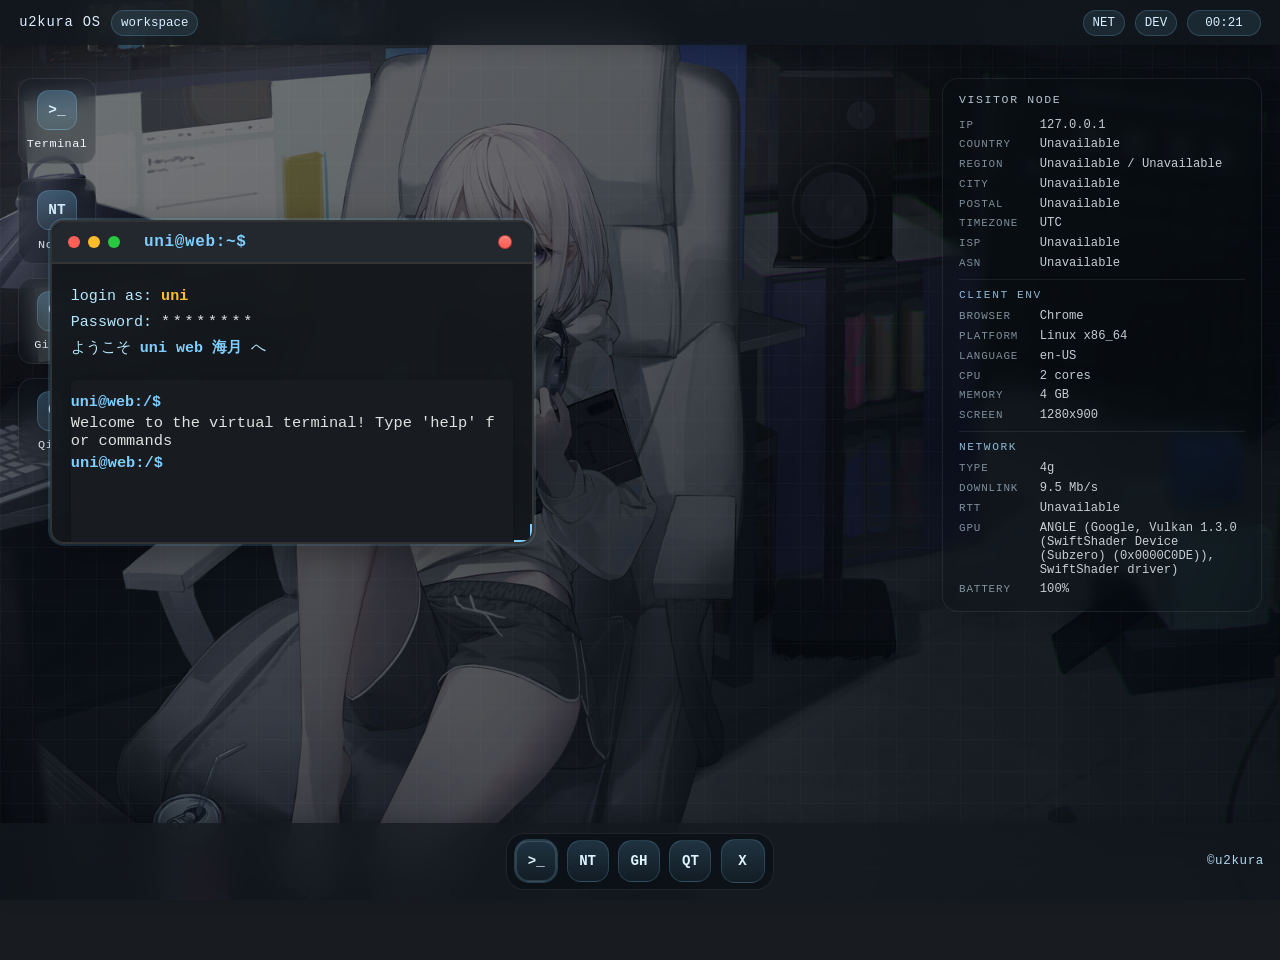
==== commit 89cde100: "Add browser memo pad app" ====
--- a/index.html
+++ b/index.html
@@ -37,6 +37,10 @@
     <button class="desktop-icon" type="button" data-focus-terminal="true">
       <span class="desktop-icon-glyph">&gt;_</span>
       <span class="desktop-icon-label">Terminal</span>
+    </button>
+    <button class="desktop-icon" type="button" data-open-browser="memo://notes" data-browser-title="Notes" data-browser-mode="memo-pad">
+      <span class="desktop-icon-glyph">NT</span>
+      <span class="desktop-icon-label">Notes</span>
     </button>
     <button class="desktop-icon" type="button" data-open-browser="https://github.com/u2kura" data-browser-title="GitHub / u2kura" data-browser-mode="github-feed">
       <span class="desktop-icon-glyph">GH</span>
@@ -98,6 +102,9 @@
       <button class="dock-item dock-item-active" type="button" data-focus-terminal="true">
         <span class="dock-glyph">&gt;_</span>
       </button>
+      <button class="dock-item" type="button" data-open-browser="memo://notes" data-browser-title="Notes" data-browser-mode="memo-pad" aria-label="Notes">
+        <span class="dock-glyph">NT</span>
+      </button>
       <button class="dock-item" type="button" data-open-browser="https://github.com/u2kura" data-browser-title="GitHub / u2kura" data-browser-mode="github-feed" aria-label="GitHub">
         <span class="dock-glyph">GH</span>
       </button>
@@ -224,7 +231,7 @@
   browserTitle.textContent = titleText || 'Browser';
   browserAddress.value = url;
   browserOpenExternal.href = url;
-  browserFrame.src = url;
+  browserOpenExternal.style.display = 'inline-flex';
   browserWin.style.boxShadow = '0 18px 44px rgba(0, 0, 0, 0.42), 0 0 0 2px rgba(126, 207, 255, 0.28)';
   win.style.boxShadow = '';
   bringWindowToFront(browserWin);
@@ -493,12 +500,197 @@
   browserFrame.style.display = 'block';
   browserCustomContent.classList.add('browser-custom-hidden');
   browserEmbedNote.style.display = 'block';
+  browserOpenExternal.style.display = 'inline-flex';
 }
 
 function setBrowserCustomMode() {
   browserFrame.style.display = 'none';
   browserCustomContent.classList.remove('browser-custom-hidden');
   browserEmbedNote.style.display = 'none';
+}
+
+function loadSavedNoteState() {
+  try {
+    const raw = localStorage.getItem(noteStorageKey);
+    if (!raw) {
+      return;
+    }
+    const saved = JSON.parse(raw);
+    if (saved && typeof saved.content === 'string') {
+      noteState.content = saved.content;
+    }
+    if (saved && typeof saved.fileName === 'string' && saved.fileName.trim()) {
+      noteState.fileName = saved.fileName.trim();
+    }
+  } catch (error) {
+    noteState.content = noteState.content || '';
+  }
+}
+
+function persistNoteState() {
+  try {
+    localStorage.setItem(noteStorageKey, JSON.stringify({
+      fileName: noteState.fileName,
+      content: noteState.content,
+      savedAt: new Date().toISOString()
+    }));
+  } catch (error) {
+    return;
+  }
+}
+
+function updateNoteStatus(message, tone) {
+  const status = document.getElementById('memo-status');
+  if (!status) {
+    return;
+  }
+  status.textContent = message;
+  status.dataset.tone = tone || 'neutral';
+}
+
+function syncNoteInputs() {
+  const fileNameInput = document.getElementById('memo-file-name');
+  const editor = document.getElementById('memo-editor');
+  if (fileNameInput) {
+    fileNameInput.value = noteState.fileName;
+  }
+  if (editor && editor.value !== noteState.content) {
+    editor.value = noteState.content;
+  }
+}
+
+function sanitizeNoteFileName(fileName) {
+  const base = (fileName || '').trim() || 'notes.txt';
+  return base.replace(/[\\/:*?"<>|]/g, '-');
+}
+
+function downloadNoteFile(fileName, text) {
+  const blob = new Blob([text], { type: 'text/plain;charset=utf-8' });
+  const url = URL.createObjectURL(blob);
+  const link = document.createElement('a');
+  link.href = url;
+  link.download = fileName;
+  document.body.appendChild(link);
+  link.click();
+  link.remove();
+  URL.revokeObjectURL(url);
+}
+
+async function saveNoteToLocalFile() {
+  noteState.fileName = sanitizeNoteFileName(noteState.fileName);
+  persistNoteState();
+  syncNoteInputs();
+
+  if (window.showSaveFilePicker) {
+    try {
+      const handle = await window.showSaveFilePicker({
+        suggestedName: noteState.fileName,
+        types: [
+          {
+            description: 'Text files',
+            accept: {
+              'text/plain': ['.txt', '.md']
+            }
+          }
+        ]
+      });
+      const writable = await handle.createWritable();
+      await writable.write(noteState.content);
+      await writable.close();
+      noteState.handle = handle;
+      noteState.fileName = handle.name || noteState.fileName;
+      persistNoteState();
+      syncNoteInputs();
+      updateNoteStatus('Saved to local file: ' + noteState.fileName, 'success');
+      return;
+    } catch (error) {
+      if (error && error.name === 'AbortError') {
+        updateNoteStatus('Local save cancelled', 'neutral');
+        return;
+      }
+      updateNoteStatus('Direct save failed. Falling back to download...', 'warning');
+    }
+  }
+
+  downloadNoteFile(noteState.fileName, noteState.content);
+  updateNoteStatus('Downloaded note as ' + noteState.fileName, 'success');
+}
+
+function renderMemoPad() {
+  setBrowserCustomMode();
+  browserFrame.src = 'about:blank';
+  browserAddress.value = 'memo://notes';
+  browserOpenExternal.style.display = 'none';
+  browserCustomContent.innerHTML = '' +
+    '<section class="memo-app">' +
+      '<div class="memo-app-header">' +
+        '<div>' +
+          '<p class="memo-app-kicker">Local Notes</p>' +
+          '<h2 class="memo-app-title">Browser Memo Pad</h2>' +
+        '</div>' +
+        '<p class="memo-app-copy">autosave to browser storage, export to a real local file</p>' +
+      '</div>' +
+      '<div class="memo-toolbar">' +
+        '<label class="memo-field">' +
+          '<span>File name</span>' +
+          '<input id="memo-file-name" class="memo-input" type="text" value="' + escapeHtml(noteState.fileName) + '" placeholder="notes.txt">' +
+        '</label>' +
+        '<div class="memo-actions">' +
+          '<button id="memo-new" class="memo-button memo-button-ghost" type="button">New</button>' +
+          '<button id="memo-save-browser" class="memo-button memo-button-ghost" type="button">Save Draft</button>' +
+          '<button id="memo-save-local" class="memo-button" type="button">Save Local</button>' +
+        '</div>' +
+      '</div>' +
+      '<textarea id="memo-editor" class="memo-editor" spellcheck="false" placeholder="Write notes, commands, ideas, TODOs...">' + escapeHtml(noteState.content) + '</textarea>' +
+      '<div class="memo-footer">' +
+        '<p class="memo-status" id="memo-status" data-tone="neutral">Draft is stored in this browser automatically.</p>' +
+        '<p class="memo-hint">Save Local uses the system save dialog when available, otherwise it downloads a text file.</p>' +
+      '</div>' +
+    '</section>';
+
+  const fileNameInput = document.getElementById('memo-file-name');
+  const editor = document.getElementById('memo-editor');
+  const newButton = document.getElementById('memo-new');
+  const saveDraftButton = document.getElementById('memo-save-browser');
+  const saveLocalButton = document.getElementById('memo-save-local');
+
+  fileNameInput.addEventListener('input', function() {
+    noteState.fileName = sanitizeNoteFileName(fileNameInput.value);
+    persistNoteState();
+    updateNoteStatus('File name updated', 'neutral');
+  });
+
+  editor.addEventListener('input', function() {
+    noteState.content = editor.value;
+    persistNoteState();
+    updateNoteStatus('Draft saved in browser', 'neutral');
+  });
+
+  newButton.addEventListener('click', function() {
+    noteState.content = '';
+    noteState.fileName = 'notes.txt';
+    noteState.handle = null;
+    persistNoteState();
+    syncNoteInputs();
+    updateNoteStatus('Started a new note', 'neutral');
+    editor.focus();
+  });
+
+  saveDraftButton.addEventListener('click', function() {
+    noteState.fileName = sanitizeNoteFileName(fileNameInput.value);
+    noteState.content = editor.value;
+    persistNoteState();
+    syncNoteInputs();
+    updateNoteStatus('Draft stored in browser', 'success');
+  });
+
+  saveLocalButton.addEventListener('click', async function() {
+    noteState.fileName = sanitizeNoteFileName(fileNameInput.value);
+    noteState.content = editor.value;
+    await saveNoteToLocalFile();
+  });
+
+  editor.focus();
 }
 
 async function renderQiitaFeed() {
@@ -606,6 +798,10 @@
 
 function openBrowserContent(url, titleText, mode) {
   showBrowserWindow(url, titleText);
+  if (mode === 'memo-pad') {
+    renderMemoPad();
+    return;
+  }
   if (mode === 'github-feed') {
     browserFrame.src = 'about:blank';
     renderGitHubFeed();
@@ -781,6 +977,13 @@
 let sshSession = null;
 let vimState = null;
 let latestVisitorInfo = null;
+let noteState = {
+  fileName: 'notes.txt',
+  content: '',
+  handle: null
+};
+
+const noteStorageKey = 'u2kura-note-pad';
 
 const quickLinks = {
   github: {
@@ -1431,6 +1634,7 @@
 window.addEventListener('DOMContentLoaded', () => {
   startBootSequence();
   loadVisitorInfo();
+  loadSavedNoteState();
   renderCurrentLine();
   printLine(getPrompt(), '', "Welcome to the virtual terminal! Type 'help' for commands");
   // 初期ウィンドウサイズ
--- a/style.css
+++ b/style.css
@@ -547,6 +547,137 @@
   background: rgba(126, 207, 255, 0.1);
   border: 1px solid rgba(126, 207, 255, 0.14);
   color: #a9deff;
+}
+.memo-app {
+  min-height: 100%;
+  padding: 1.25em;
+  display: grid;
+  grid-template-rows: auto auto minmax(0, 1fr) auto;
+  gap: 1em;
+  color: #e9f6ff;
+}
+.memo-app-header {
+  display: flex;
+  align-items: flex-start;
+  justify-content: space-between;
+  gap: 1em;
+}
+.memo-app-kicker {
+  margin: 0 0 0.35em 0;
+  color: #ffd66f;
+  font-size: 0.76em;
+  letter-spacing: 0.1em;
+  text-transform: uppercase;
+}
+.memo-app-title {
+  margin: 0;
+  font-size: 1.34em;
+  color: #f7fbff;
+}
+.memo-app-copy {
+  margin: 0;
+  max-width: 280px;
+  color: #98b2c5;
+  font-size: 0.82em;
+  line-height: 1.6;
+}
+.memo-toolbar {
+  display: flex;
+  align-items: end;
+  justify-content: space-between;
+  gap: 1em;
+  flex-wrap: wrap;
+}
+.memo-field {
+  display: grid;
+  gap: 0.45em;
+  min-width: min(320px, 100%);
+  color: #97afc2;
+  font-size: 0.78em;
+  letter-spacing: 0.08em;
+  text-transform: uppercase;
+}
+.memo-input {
+  width: min(360px, 100%);
+  height: 38px;
+  border-radius: 12px;
+  border: 1px solid rgba(126, 207, 255, 0.18);
+  background: rgba(8, 12, 17, 0.92);
+  color: #e7f5ff;
+  padding: 0 0.9em;
+  font: inherit;
+}
+.memo-actions {
+  display: flex;
+  gap: 0.7em;
+  flex-wrap: wrap;
+}
+.memo-button {
+  appearance: none;
+  border: 1px solid rgba(126, 207, 255, 0.24);
+  border-radius: 999px;
+  height: 38px;
+  padding: 0 1em;
+  background: linear-gradient(180deg, rgba(126, 207, 255, 0.26), rgba(126, 207, 255, 0.12));
+  color: #f3fbff;
+  font: inherit;
+  font-size: 0.84em;
+  cursor: pointer;
+  transition: transform 0.15s ease, background 0.15s ease, border-color 0.15s ease;
+}
+.memo-button:hover {
+  transform: translateY(-1px);
+  background: linear-gradient(180deg, rgba(126, 207, 255, 0.32), rgba(126, 207, 255, 0.16));
+}
+.memo-button-ghost {
+  background: rgba(255, 255, 255, 0.04);
+  border-color: rgba(255, 255, 255, 0.1);
+  color: #cfe6f7;
+}
+.memo-editor {
+  width: 100%;
+  min-height: 320px;
+  border: 1px solid rgba(255, 255, 255, 0.07);
+  border-radius: 18px;
+  background: rgba(8, 12, 17, 0.94);
+  color: #edf7ff;
+  padding: 1em;
+  box-sizing: border-box;
+  resize: none;
+  font: inherit;
+  font-size: 0.95em;
+  line-height: 1.7;
+  box-shadow: inset 0 1px 0 rgba(255, 255, 255, 0.03);
+}
+.memo-editor:focus,
+.memo-input:focus {
+  outline: 2px solid rgba(126, 207, 255, 0.22);
+  outline-offset: 0;
+}
+.memo-footer {
+  display: flex;
+  align-items: center;
+  justify-content: space-between;
+  gap: 1em;
+  flex-wrap: wrap;
+}
+.memo-status,
+.memo-hint {
+  margin: 0;
+  font-size: 0.8em;
+  line-height: 1.5;
+}
+.memo-status {
+  color: #d5e9f8;
+}
+.memo-status[data-tone="success"] {
+  color: #98efae;
+}
+.memo-status[data-tone="warning"] {
+  color: #ffd66f;
+}
+.memo-hint {
+  color: #8ea8bc;
 }
 .background {
   position: fixed;
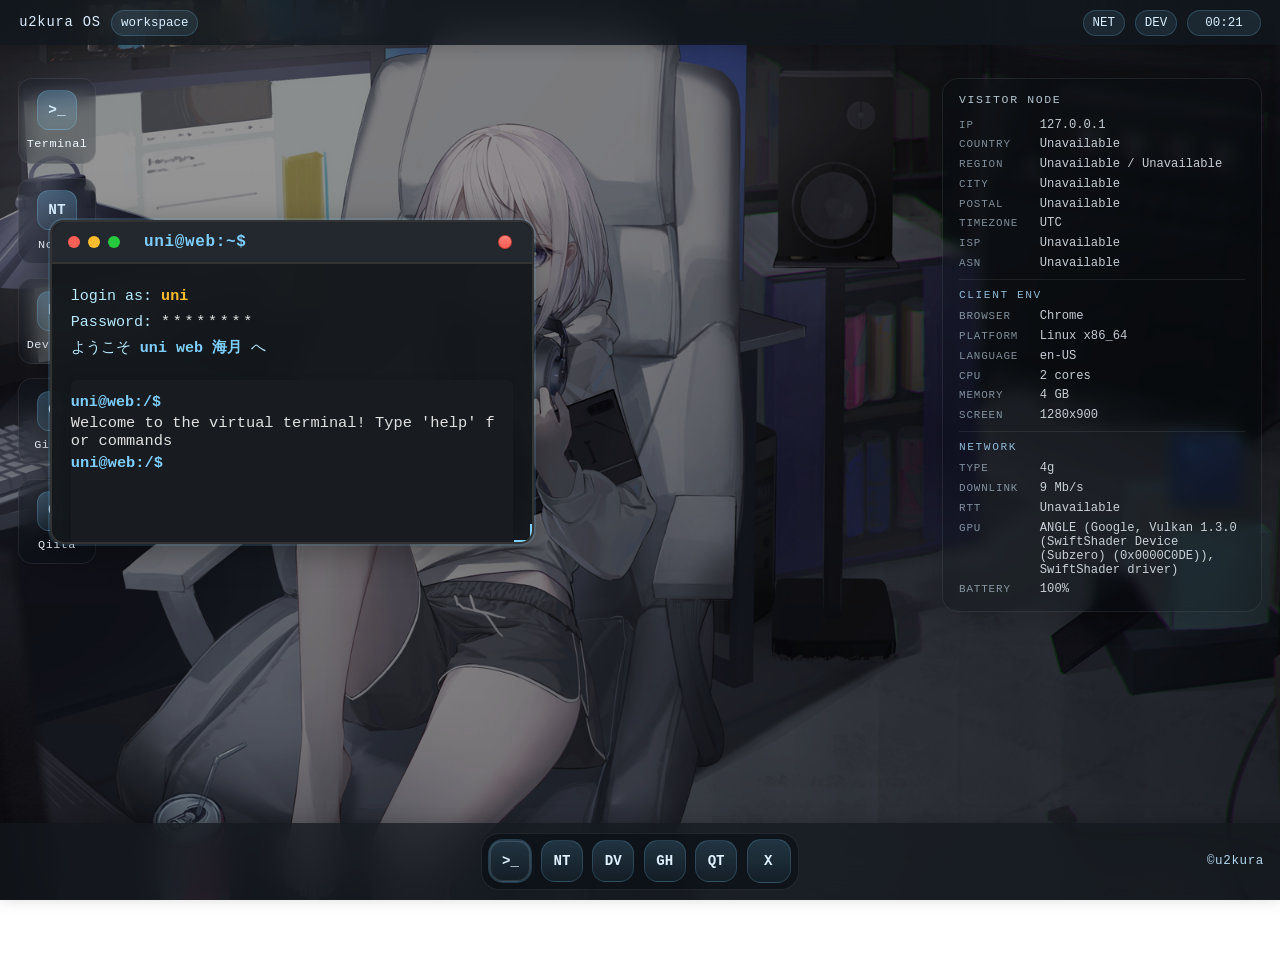
==== commit 9ae41fbf: "Add browser dev tools app" ====
--- a/index.html
+++ b/index.html
@@ -41,6 +41,10 @@
     <button class="desktop-icon" type="button" data-open-browser="memo://notes" data-browser-title="Notes" data-browser-mode="memo-pad">
       <span class="desktop-icon-glyph">NT</span>
       <span class="desktop-icon-label">Notes</span>
+    </button>
+    <button class="desktop-icon" type="button" data-open-browser="devtools://suite" data-browser-title="Dev Tools" data-browser-mode="dev-tools">
+      <span class="desktop-icon-glyph">DV</span>
+      <span class="desktop-icon-label">DevTools</span>
     </button>
     <button class="desktop-icon" type="button" data-open-browser="https://github.com/u2kura" data-browser-title="GitHub / u2kura" data-browser-mode="github-feed">
       <span class="desktop-icon-glyph">GH</span>
@@ -105,6 +109,9 @@
       <button class="dock-item" type="button" data-open-browser="memo://notes" data-browser-title="Notes" data-browser-mode="memo-pad" aria-label="Notes">
         <span class="dock-glyph">NT</span>
       </button>
+      <button class="dock-item" type="button" data-open-browser="devtools://suite" data-browser-title="Dev Tools" data-browser-mode="dev-tools" aria-label="Dev Tools">
+        <span class="dock-glyph">DV</span>
+      </button>
       <button class="dock-item" type="button" data-open-browser="https://github.com/u2kura" data-browser-title="GitHub / u2kura" data-browser-mode="github-feed" aria-label="GitHub">
         <span class="dock-glyph">GH</span>
       </button>
@@ -693,6 +700,317 @@
   editor.focus();
 }
 
+function writeTextToClipboard(text) {
+  if (!navigator.clipboard || !navigator.clipboard.writeText) {
+    return Promise.reject(new Error('Clipboard API unavailable'));
+  }
+  return navigator.clipboard.writeText(text);
+}
+
+function updateDevToolsStatus(message, tone) {
+  const status = document.getElementById('devtools-status');
+  if (!status) {
+    return;
+  }
+  status.textContent = message;
+  status.dataset.tone = tone || 'neutral';
+}
+
+function setDevToolsTab(activeTab) {
+  devToolState.activeTab = activeTab;
+  document.querySelectorAll('[data-devtools-tab]').forEach(function(button) {
+    button.classList.toggle('tool-tab-active', button.getAttribute('data-devtools-tab') === activeTab);
+  });
+  document.querySelectorAll('[data-devtools-panel]').forEach(function(panel) {
+    panel.classList.toggle('tool-panel-active', panel.getAttribute('data-devtools-panel') === activeTab);
+  });
+}
+
+function createQrImageUrl(text) {
+  return 'https://api.qrserver.com/v1/create-qr-code/?size=220x220&data=' + encodeURIComponent(text || 'https://github.com/u2kura/web-site');
+}
+
+function encodeBase64Unicode(value) {
+  const bytes = new TextEncoder().encode(value);
+  let binary = '';
+  bytes.forEach(function(byte) {
+    binary += String.fromCharCode(byte);
+  });
+  return btoa(binary);
+}
+
+function decodeBase64Unicode(value) {
+  const binary = atob(value.replace(/\s+/g, ''));
+  const bytes = Uint8Array.from(binary, function(char) {
+    return char.charCodeAt(0);
+  });
+  return new TextDecoder().decode(bytes);
+}
+
+function renderUrlParams(value) {
+  const target = document.getElementById('url-params');
+  if (!target) {
+    return;
+  }
+  const raw = (value || '').trim();
+  if (!raw) {
+    target.innerHTML = '<p class="tool-empty">No query params</p>';
+    return;
+  }
+  try {
+    const parsed = new URL(raw, window.location.origin);
+    const entries = Array.from(parsed.searchParams.entries());
+    if (!entries.length) {
+      target.innerHTML = '<p class="tool-empty">No query params</p>';
+      return;
+    }
+    target.innerHTML = entries.map(function(entry) {
+      return '<div class="tool-param-row"><span>' + escapeHtml(entry[0]) + '</span><strong>' + escapeHtml(entry[1]) + '</strong></div>';
+    }).join('');
+  } catch (error) {
+    target.innerHTML = '<p class="tool-empty">Enter a valid URL to inspect params</p>';
+  }
+}
+
+function renderQrPreview(value) {
+  const image = document.getElementById('qr-preview-image');
+  const link = document.getElementById('qr-preview-open');
+  const source = (value || '').trim() || 'https://github.com/u2kura/web-site';
+  const qrUrl = createQrImageUrl(source);
+  if (image) {
+    image.src = qrUrl;
+    image.alt = 'QR for ' + source;
+  }
+  if (link) {
+    link.href = qrUrl;
+  }
+}
+
+function renderDevToolsApp() {
+  setBrowserCustomMode();
+  browserFrame.src = 'about:blank';
+  browserAddress.value = 'devtools://suite';
+  browserOpenExternal.style.display = 'none';
+  browserCustomContent.innerHTML = '' +
+    '<section class="tool-suite">' +
+      '<div class="tool-suite-header">' +
+        '<div>' +
+          '<p class="tool-suite-kicker">Engineer Utilities</p>' +
+          '<h2 class="tool-suite-title">Dev Tools</h2>' +
+        '</div>' +
+        '<p class="tool-suite-copy">QR, Base64, URL, JSON をこの browser app だけで処理できます。</p>' +
+      '</div>' +
+      '<div class="tool-tabs">' +
+        '<button class="tool-tab" type="button" data-devtools-tab="qr">QR</button>' +
+        '<button class="tool-tab" type="button" data-devtools-tab="base64">Base64</button>' +
+        '<button class="tool-tab" type="button" data-devtools-tab="url">URL</button>' +
+        '<button class="tool-tab" type="button" data-devtools-tab="json">JSON</button>' +
+      '</div>' +
+      '<div class="tool-panels">' +
+        '<section class="tool-panel" data-devtools-panel="qr">' +
+          '<div class="tool-grid">' +
+            '<label class="tool-field">' +
+              '<span>Text or URL</span>' +
+              '<textarea id="qr-input" class="tool-textarea" spellcheck="false" placeholder="https://example.com">' + escapeHtml(devToolState.qrInput) + '</textarea>' +
+            '</label>' +
+            '<div class="tool-card tool-card-center">' +
+              '<img id="qr-preview-image" class="tool-qr-image" src="" alt="QR preview">' +
+              '<div class="tool-card-actions">' +
+                '<a id="qr-preview-open" class="memo-button" target="_blank" rel="noreferrer">Open PNG</a>' +
+                '<button id="qr-copy-source" class="memo-button memo-button-ghost" type="button">Copy Source</button>' +
+              '</div>' +
+            '</div>' +
+          '</div>' +
+        '</section>' +
+        '<section class="tool-panel" data-devtools-panel="base64">' +
+          '<div class="tool-grid">' +
+            '<label class="tool-field">' +
+              '<span>Input</span>' +
+              '<textarea id="base64-input" class="tool-textarea" spellcheck="false" placeholder="plain text or base64">' + escapeHtml(devToolState.base64Input) + '</textarea>' +
+            '</label>' +
+            '<label class="tool-field">' +
+              '<span>Output</span>' +
+              '<textarea id="base64-output" class="tool-textarea tool-textarea-readonly" readonly>' + escapeHtml(devToolState.base64Output) + '</textarea>' +
+            '</label>' +
+          '</div>' +
+          '<div class="tool-card-actions">' +
+            '<button id="base64-encode" class="memo-button" type="button">Encode</button>' +
+            '<button id="base64-decode" class="memo-button memo-button-ghost" type="button">Decode</button>' +
+            '<button id="base64-copy" class="memo-button memo-button-ghost" type="button">Copy Output</button>' +
+          '</div>' +
+        '</section>' +
+        '<section class="tool-panel" data-devtools-panel="url">' +
+          '<div class="tool-grid">' +
+            '<label class="tool-field">' +
+              '<span>Input</span>' +
+              '<textarea id="url-input" class="tool-textarea" spellcheck="false" placeholder="https://example.com/?a=1&b=2">' + escapeHtml(devToolState.urlInput) + '</textarea>' +
+            '</label>' +
+            '<label class="tool-field">' +
+              '<span>Output</span>' +
+              '<textarea id="url-output" class="tool-textarea tool-textarea-readonly" readonly>' + escapeHtml(devToolState.urlOutput) + '</textarea>' +
+            '</label>' +
+          '</div>' +
+          '<div class="tool-card-actions">' +
+            '<button id="url-encode" class="memo-button" type="button">Encode</button>' +
+            '<button id="url-decode" class="memo-button memo-button-ghost" type="button">Decode</button>' +
+            '<button id="url-copy" class="memo-button memo-button-ghost" type="button">Copy Output</button>' +
+          '</div>' +
+          '<div class="tool-card">' +
+            '<p class="tool-card-title">Query Params</p>' +
+            '<div id="url-params" class="tool-param-list"></div>' +
+          '</div>' +
+        '</section>' +
+        '<section class="tool-panel" data-devtools-panel="json">' +
+          '<div class="tool-grid">' +
+            '<label class="tool-field">' +
+              '<span>Input</span>' +
+              '<textarea id="json-input" class="tool-textarea" spellcheck="false" placeholder="{\n  \"hello\": \"world\"\n}">' + escapeHtml(devToolState.jsonInput) + '</textarea>' +
+            '</label>' +
+            '<label class="tool-field">' +
+              '<span>Output</span>' +
+              '<textarea id="json-output" class="tool-textarea tool-textarea-readonly" readonly>' + escapeHtml(devToolState.jsonOutput) + '</textarea>' +
+            '</label>' +
+          '</div>' +
+          '<div class="tool-card-actions">' +
+            '<button id="json-format" class="memo-button" type="button">Format</button>' +
+            '<button id="json-minify" class="memo-button memo-button-ghost" type="button">Minify</button>' +
+            '<button id="json-validate" class="memo-button memo-button-ghost" type="button">Validate</button>' +
+            '<button id="json-copy" class="memo-button memo-button-ghost" type="button">Copy Output</button>' +
+          '</div>' +
+        '</section>' +
+      '</div>' +
+      '<div class="memo-footer">' +
+        '<p class="memo-status" id="devtools-status" data-tone="neutral">Ready.</p>' +
+        '<p class="memo-hint">QR uses a generated image URL. Base64, URL, JSON are handled locally in the browser.</p>' +
+      '</div>' +
+    '</section>';
+
+  document.querySelectorAll('[data-devtools-tab]').forEach(function(button) {
+    button.addEventListener('click', function() {
+      setDevToolsTab(button.getAttribute('data-devtools-tab'));
+    });
+  });
+
+  const qrInput = document.getElementById('qr-input');
+  const base64Input = document.getElementById('base64-input');
+  const base64Output = document.getElementById('base64-output');
+  const urlInput = document.getElementById('url-input');
+  const urlOutput = document.getElementById('url-output');
+  const jsonInput = document.getElementById('json-input');
+  const jsonOutput = document.getElementById('json-output');
+
+  qrInput.addEventListener('input', function() {
+    devToolState.qrInput = qrInput.value;
+    renderQrPreview(devToolState.qrInput);
+    updateDevToolsStatus('QR updated', 'neutral');
+  });
+  document.getElementById('qr-copy-source').addEventListener('click', function() {
+    writeTextToClipboard(qrInput.value).then(function() {
+      updateDevToolsStatus('QR source copied', 'success');
+    }).catch(function() {
+      updateDevToolsStatus('Clipboard API is unavailable', 'warning');
+    });
+  });
+
+  document.getElementById('base64-encode').addEventListener('click', function() {
+    try {
+      devToolState.base64Input = base64Input.value;
+      devToolState.base64Output = encodeBase64Unicode(devToolState.base64Input);
+      base64Output.value = devToolState.base64Output;
+      updateDevToolsStatus('Base64 encoded', 'success');
+    } catch (error) {
+      updateDevToolsStatus('Base64 encode failed', 'warning');
+    }
+  });
+  document.getElementById('base64-decode').addEventListener('click', function() {
+    try {
+      devToolState.base64Input = base64Input.value;
+      devToolState.base64Output = decodeBase64Unicode(devToolState.base64Input);
+      base64Output.value = devToolState.base64Output;
+      updateDevToolsStatus('Base64 decoded', 'success');
+    } catch (error) {
+      updateDevToolsStatus('Invalid Base64 input', 'warning');
+    }
+  });
+  document.getElementById('base64-copy').addEventListener('click', function() {
+    writeTextToClipboard(base64Output.value).then(function() {
+      updateDevToolsStatus('Base64 output copied', 'success');
+    }).catch(function() {
+      updateDevToolsStatus('Clipboard API is unavailable', 'warning');
+    });
+  });
+
+  urlInput.addEventListener('input', function() {
+    devToolState.urlInput = urlInput.value;
+    renderUrlParams(devToolState.urlInput);
+  });
+  document.getElementById('url-encode').addEventListener('click', function() {
+    devToolState.urlInput = urlInput.value;
+    devToolState.urlOutput = encodeURIComponent(devToolState.urlInput);
+    urlOutput.value = devToolState.urlOutput;
+    renderUrlParams(devToolState.urlInput);
+    updateDevToolsStatus('URL encoded', 'success');
+  });
+  document.getElementById('url-decode').addEventListener('click', function() {
+    try {
+      devToolState.urlInput = urlInput.value;
+      devToolState.urlOutput = decodeURIComponent(devToolState.urlInput);
+      urlOutput.value = devToolState.urlOutput;
+      renderUrlParams(devToolState.urlOutput);
+      updateDevToolsStatus('URL decoded', 'success');
+    } catch (error) {
+      updateDevToolsStatus('Invalid encoded URL input', 'warning');
+    }
+  });
+  document.getElementById('url-copy').addEventListener('click', function() {
+    writeTextToClipboard(urlOutput.value).then(function() {
+      updateDevToolsStatus('URL output copied', 'success');
+    }).catch(function() {
+      updateDevToolsStatus('Clipboard API is unavailable', 'warning');
+    });
+  });
+
+  document.getElementById('json-format').addEventListener('click', function() {
+    try {
+      devToolState.jsonInput = jsonInput.value;
+      devToolState.jsonOutput = JSON.stringify(JSON.parse(devToolState.jsonInput), null, 2);
+      jsonOutput.value = devToolState.jsonOutput;
+      updateDevToolsStatus('JSON formatted', 'success');
+    } catch (error) {
+      updateDevToolsStatus('Invalid JSON input', 'warning');
+    }
+  });
+  document.getElementById('json-minify').addEventListener('click', function() {
+    try {
+      devToolState.jsonInput = jsonInput.value;
+      devToolState.jsonOutput = JSON.stringify(JSON.parse(devToolState.jsonInput));
+      jsonOutput.value = devToolState.jsonOutput;
+      updateDevToolsStatus('JSON minified', 'success');
+    } catch (error) {
+      updateDevToolsStatus('Invalid JSON input', 'warning');
+    }
+  });
+  document.getElementById('json-validate').addEventListener('click', function() {
+    try {
+      JSON.parse(jsonInput.value);
+      updateDevToolsStatus('JSON is valid', 'success');
+    } catch (error) {
+      updateDevToolsStatus('JSON parse error: ' + error.message, 'warning');
+    }
+  });
+  document.getElementById('json-copy').addEventListener('click', function() {
+    writeTextToClipboard(jsonOutput.value).then(function() {
+      updateDevToolsStatus('JSON output copied', 'success');
+    }).catch(function() {
+      updateDevToolsStatus('Clipboard API is unavailable', 'warning');
+    });
+  });
+
+  setDevToolsTab(devToolState.activeTab);
+  renderQrPreview(devToolState.qrInput);
+  renderUrlParams(devToolState.urlInput);
+}
+
 async function renderQiitaFeed() {
   setBrowserCustomMode();
   browserCustomContent.innerHTML = '<div class="browser-loading">Loading Qiita articles...</div>';
@@ -800,6 +1118,10 @@
   showBrowserWindow(url, titleText);
   if (mode === 'memo-pad') {
     renderMemoPad();
+    return;
+  }
+  if (mode === 'dev-tools') {
+    renderDevToolsApp();
     return;
   }
   if (mode === 'github-feed') {
@@ -982,10 +1304,25 @@
   content: '',
   handle: null
 };
+let devToolState = {
+  activeTab: 'qr',
+  qrInput: 'https://github.com/u2kura/web-site',
+  base64Input: 'u2kura',
+  base64Output: '',
+  urlInput: 'https://example.com/docs?q=engineer tools&lang=ja',
+  urlOutput: '',
+  jsonInput: '{\n  "name": "u2kura",\n  "tools": ["qr", "base64", "json"]\n}',
+  jsonOutput: ''
+};
 
 const noteStorageKey = 'u2kura-note-pad';
 
 const quickLinks = {
+  devtools: {
+    url: 'devtools://suite',
+    title: 'Dev Tools',
+    mode: 'dev-tools'
+  },
   github: {
     url: 'https://github.com/u2kura',
     title: 'GitHub / u2kura',
@@ -1243,11 +1580,7 @@
 }
 
 function copyTextToClipboard(text, successMessage) {
-  if (!navigator.clipboard || !navigator.clipboard.writeText) {
-    printResult('Clipboard API is unavailable in this browser');
-    return;
-  }
-  navigator.clipboard.writeText(text).then(function() {
+  writeTextToClipboard(text).then(function() {
     printResult(successMessage || 'Copied to clipboard');
   }).catch(function() {
     printResult('Failed to copy to clipboard');
--- a/style.css
+++ b/style.css
@@ -8,6 +8,19 @@
   margin: 0;
   padding: 0;
   font-family: 'Fira Mono', 'Consolas', 'Menlo', monospace;
+    .tool-suite-header,
+    .memo-app-header {
+      flex-direction: column;
+    }
+
+    .tool-grid {
+      grid-template-columns: 1fr;
+    }
+
+    .tool-textarea {
+      min-height: 180px;
+    }
+  }
   background: #181c20;
   overflow-x: hidden;
   overflow-y: auto;
@@ -41,6 +54,16 @@
 }
 .boot-screen-inner {
   width: min(560px, calc(100vw - 48px));
+
+    .tool-suite,
+    .memo-app {
+      padding: 0.95em;
+    }
+
+    .tool-param-row {
+      grid-template-columns: 1fr;
+      gap: 0.25em;
+    }
   padding: 1.4em 1.5em;
   border-radius: 18px;
   background: rgba(8, 13, 18, 0.82);
@@ -678,6 +701,163 @@
 }
 .memo-hint {
   color: #8ea8bc;
+}
+.tool-suite {
+  min-height: 100%;
+  padding: 1.25em;
+  display: grid;
+  grid-template-rows: auto auto minmax(0, 1fr) auto;
+  gap: 1em;
+  color: #e9f6ff;
+}
+.tool-suite-header {
+  display: flex;
+  align-items: flex-start;
+  justify-content: space-between;
+  gap: 1em;
+}
+.tool-suite-kicker {
+  margin: 0 0 0.35em 0;
+  color: #8bf38f;
+  font-size: 0.76em;
+  letter-spacing: 0.1em;
+  text-transform: uppercase;
+}
+.tool-suite-title {
+  margin: 0;
+  color: #f7fbff;
+  font-size: 1.34em;
+}
+.tool-suite-copy {
+  margin: 0;
+  max-width: 320px;
+  color: #98b2c5;
+  font-size: 0.82em;
+  line-height: 1.6;
+}
+.tool-tabs {
+  display: flex;
+  flex-wrap: wrap;
+  gap: 0.55em;
+}
+.tool-tab {
+  appearance: none;
+  border: 1px solid rgba(255, 255, 255, 0.1);
+  border-radius: 999px;
+  height: 36px;
+  padding: 0 0.95em;
+  background: rgba(255, 255, 255, 0.04);
+  color: #cfe6f7;
+  font: inherit;
+  font-size: 0.82em;
+  cursor: pointer;
+}
+.tool-tab-active {
+  background: rgba(126, 207, 255, 0.18);
+  border-color: rgba(126, 207, 255, 0.28);
+  color: #f3fbff;
+}
+.tool-panels {
+  min-height: 0;
+}
+.tool-panel {
+  display: none;
+  min-height: 100%;
+}
+.tool-panel-active {
+  display: block;
+}
+.tool-grid {
+  display: grid;
+  grid-template-columns: minmax(0, 1.2fr) minmax(260px, 0.8fr);
+  gap: 1em;
+}
+.tool-field {
+  display: grid;
+  gap: 0.45em;
+  color: #97afc2;
+  font-size: 0.78em;
+  letter-spacing: 0.08em;
+  text-transform: uppercase;
+}
+.tool-textarea {
+  width: 100%;
+  min-height: 230px;
+  border: 1px solid rgba(255, 255, 255, 0.07);
+  border-radius: 18px;
+  background: rgba(8, 12, 17, 0.94);
+  color: #edf7ff;
+  padding: 1em;
+  box-sizing: border-box;
+  resize: vertical;
+  font: inherit;
+  font-size: 0.92em;
+  line-height: 1.7;
+}
+.tool-textarea-readonly {
+  color: #c7def1;
+}
+.tool-textarea:focus {
+  outline: 2px solid rgba(126, 207, 255, 0.22);
+  outline-offset: 0;
+}
+.tool-card {
+  padding: 1em;
+  border-radius: 18px;
+  background: rgba(18, 27, 35, 0.86);
+  border: 1px solid rgba(255, 255, 255, 0.06);
+  box-shadow: inset 0 1px 0 rgba(255, 255, 255, 0.03);
+}
+.tool-card-center {
+  display: grid;
+  place-items: center;
+  gap: 1em;
+}
+.tool-card-title {
+  margin: 0 0 0.8em 0;
+  color: #eff9ff;
+  font-size: 0.94em;
+}
+.tool-card-actions {
+  display: flex;
+  gap: 0.7em;
+  flex-wrap: wrap;
+  margin-top: 1em;
+}
+.tool-qr-image {
+  width: min(220px, 100%);
+  aspect-ratio: 1;
+  object-fit: contain;
+  border-radius: 16px;
+  background: #fff;
+  padding: 0.7em;
+  box-sizing: border-box;
+}
+.tool-param-list {
+  display: grid;
+  gap: 0.55em;
+}
+.tool-param-row {
+  display: grid;
+  grid-template-columns: 120px minmax(0, 1fr);
+  gap: 0.8em;
+  align-items: start;
+}
+.tool-param-row span {
+  color: #97afc2;
+  font-size: 0.76em;
+  text-transform: uppercase;
+  overflow-wrap: anywhere;
+}
+.tool-param-row strong {
+  color: #e9f6ff;
+  font-size: 0.82em;
+  overflow-wrap: anywhere;
+}
+.tool-empty {
+  margin: 0;
+  color: #8ea8bc;
+  font-size: 0.82em;
 }
 .background {
   position: fixed;
@@ -1011,6 +1191,7 @@
   right: 16px;
   color: #b3d7ef;
   font-size: 0.8em;
+  pointer-events: none;
 }
 
 @media (max-width: 720px) {
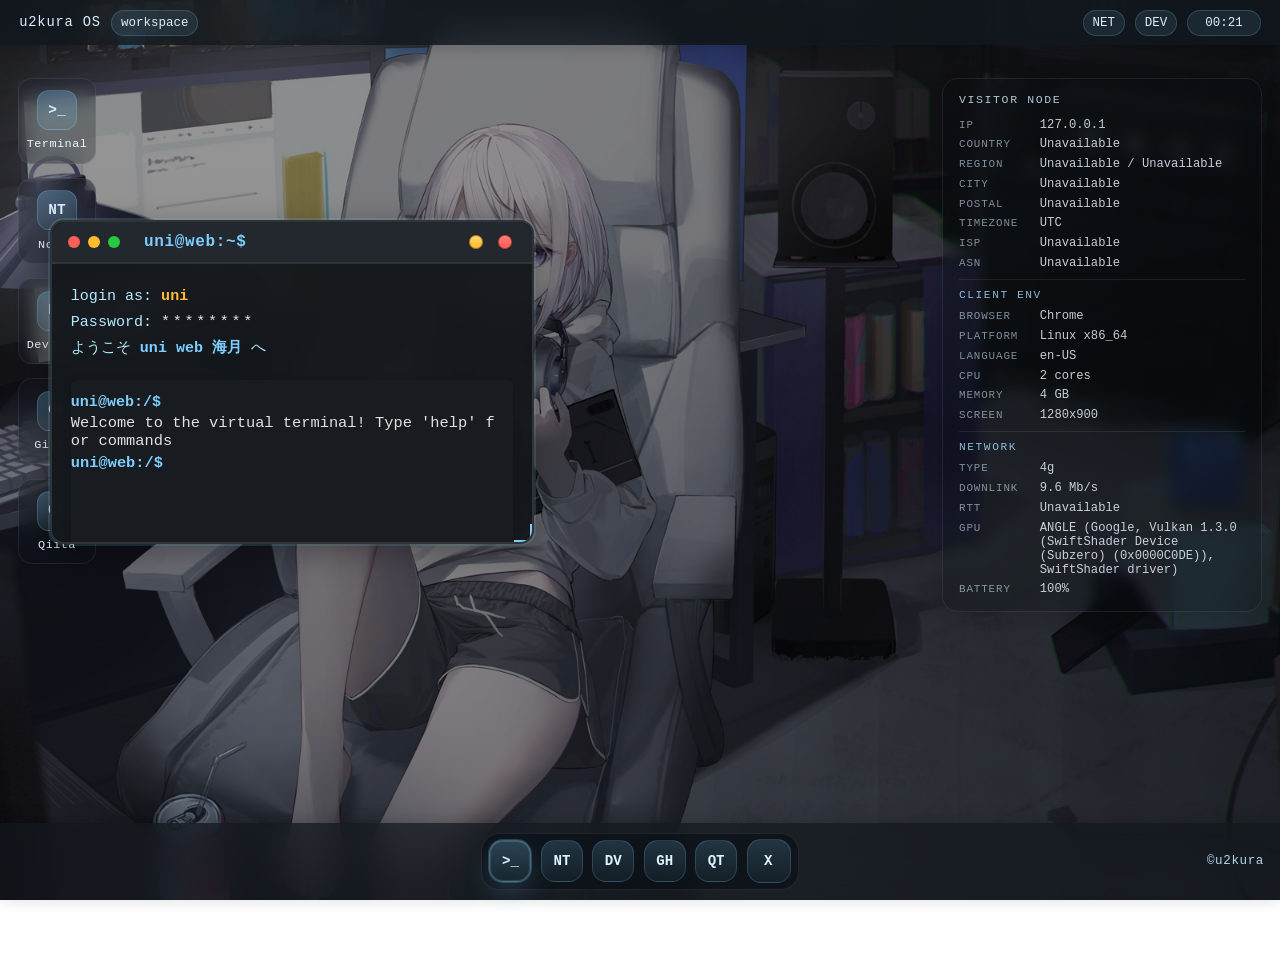
==== commit f31185fe: "Polish desktop UI interactions" ====
--- a/index.html
+++ b/index.html
@@ -63,6 +63,7 @@
         <span class="dot yellow"></span>
         <span class="dot green"></span>
         <span class="title">uni@web:~$</span>
+        <button class="window-minimize" id="window-minimize" type="button" aria-label="Minimize terminal">-</button>
         <button class="window-close" id="window-close" type="button" aria-label="Close terminal">×</button>
       </div>
       <div class="terminal-body">
@@ -83,6 +84,7 @@
         <span class="dot yellow"></span>
         <span class="dot green"></span>
         <span class="title browser-title" id="browser-window-title">Browser</span>
+        <button class="window-minimize" id="browser-window-minimize" type="button" aria-label="Minimize browser">-</button>
         <button class="window-close" id="browser-window-close" type="button" aria-label="Close browser">×</button>
       </div>
       <div class="browser-toolbar">
@@ -103,19 +105,19 @@
   </main>
   <footer class="site-footer">
     <div class="dock" aria-label="Application dock">
-      <button class="dock-item dock-item-active" type="button" data-focus-terminal="true">
+      <button class="dock-item dock-item-active" type="button" data-focus-terminal="true" data-app="terminal">
         <span class="dock-glyph">&gt;_</span>
       </button>
-      <button class="dock-item" type="button" data-open-browser="memo://notes" data-browser-title="Notes" data-browser-mode="memo-pad" aria-label="Notes">
+      <button class="dock-item" type="button" data-open-browser="memo://notes" data-browser-title="Notes" data-browser-mode="memo-pad" aria-label="Notes" data-app="notes">
         <span class="dock-glyph">NT</span>
       </button>
-      <button class="dock-item" type="button" data-open-browser="devtools://suite" data-browser-title="Dev Tools" data-browser-mode="dev-tools" aria-label="Dev Tools">
+      <button class="dock-item" type="button" data-open-browser="devtools://suite" data-browser-title="Dev Tools" data-browser-mode="dev-tools" aria-label="Dev Tools" data-app="devtools">
         <span class="dock-glyph">DV</span>
       </button>
-      <button class="dock-item" type="button" data-open-browser="https://github.com/u2kura" data-browser-title="GitHub / u2kura" data-browser-mode="github-feed" aria-label="GitHub">
+      <button class="dock-item" type="button" data-open-browser="https://github.com/u2kura" data-browser-title="GitHub / u2kura" data-browser-mode="github-feed" aria-label="GitHub" data-app="github">
         <span class="dock-glyph">GH</span>
       </button>
-      <button class="dock-item" type="button" data-open-browser="https://qiita.com/unikura" data-browser-title="Qiita / unikura" data-browser-mode="qiita-feed" aria-label="Qiita">
+      <button class="dock-item" type="button" data-open-browser="https://qiita.com/unikura" data-browser-title="Qiita / unikura" data-browser-mode="qiita-feed" aria-label="Qiita" data-app="qiita">
         <span class="dock-glyph">QT</span>
       </button>
       <a class="dock-item" href="https://twitter.com/u2kurage" target="_blank" rel="noreferrer" aria-label="X">
@@ -124,6 +126,7 @@
     </div>
     <span class="footer-sign">©u2kura</span>
   </footer>
+  <div class="toast-stack" id="toast-stack" aria-live="polite" aria-atomic="true"></div>
 </body>
 <style>
 .window {
@@ -164,10 +167,12 @@
 const win = document.getElementById('terminal-window');
 const winHeader = document.getElementById('window-header');
 const winResize = document.getElementById('window-resize');
+const winMinimize = document.getElementById('window-minimize');
 const winClose = document.getElementById('window-close');
 const browserWin = document.getElementById('browser-window');
 const browserWinHeader = document.getElementById('browser-window-header');
 const browserWinResize = document.getElementById('browser-window-resize');
+const browserWinMinimize = document.getElementById('browser-window-minimize');
 const browserWinClose = document.getElementById('browser-window-close');
 const browserFrame = document.getElementById('browser-frame');
 const browserAddress = document.getElementById('browser-address');
@@ -175,13 +180,17 @@
 const browserOpenExternal = document.getElementById('browser-open-external');
 const browserEmbedNote = document.getElementById('browser-embed-note');
 const browserCustomContent = document.getElementById('browser-custom-content');
+const toastStack = document.getElementById('toast-stack');
 const clock = document.getElementById('status-clock');
 const bootScreen = document.getElementById('boot-screen');
 const bootLog = document.getElementById('boot-log');
 const visitorGrid = document.getElementById('visitor-grid');
+const dock = document.querySelector('.dock');
+const dockItems = Array.from(document.querySelectorAll('.dock-item[data-app]'));
 let isDragging = false, dragOffsetX = 0, dragOffsetY = 0;
 let isResizing = false, resizeStartX = 0, resizeStartY = 0, startW = 0, startH = 0;
 let activeWindow = null;
+let currentBrowserApp = null;
 
 const bootMessages = [
   '[ ok ] mounting workspace overlay',
@@ -196,15 +205,104 @@
   browserWin.style.zIndex = target === browserWin ? '13' : '12';
 }
 
+function showToast(message, tone) {
+  if (!toastStack) {
+    return;
+  }
+  const toast = document.createElement('div');
+  toast.className = 'toast';
+  if (tone) {
+    toast.dataset.tone = tone;
+  }
+  toast.textContent = message;
+  toastStack.appendChild(toast);
+  requestAnimationFrame(function() {
+    toast.classList.add('toast-visible');
+  });
+  window.setTimeout(function() {
+    toast.classList.remove('toast-visible');
+    toast.classList.add('toast-exit');
+    window.setTimeout(function() {
+      toast.remove();
+    }, 260);
+  }, 2400);
+}
+
+function isWindowVisible(target) {
+  return target.style.display !== 'none' && !target.classList.contains('window-hidden');
+}
+
+function refreshDockState(activeApp) {
+  dockItems.forEach(function(item) {
+    const app = item.getAttribute('data-app');
+    const isTerminalOpen = app === 'terminal' && isWindowVisible(win);
+    const isBrowserOpen = app !== 'terminal' && isWindowVisible(browserWin) && currentBrowserApp === app;
+    item.classList.toggle('dock-item-open', isTerminalOpen || isBrowserOpen);
+    item.classList.toggle('dock-item-active', activeApp === app);
+  });
+}
+
+function setActiveApp(app) {
+  refreshDockState(app);
+}
+
+function playWindowOpen(target) {
+  target.classList.remove('window-minimizing');
+  target.classList.remove('window-enter');
+  void target.offsetWidth;
+  target.classList.add('window-enter');
+  window.setTimeout(function() {
+    target.classList.remove('window-enter');
+  }, 320);
+}
+
+function minimizeWindow(target, app, message) {
+  target.classList.add('window-minimizing');
+  window.setTimeout(function() {
+    target.classList.add('window-hidden');
+    target.style.display = 'none';
+    target.classList.remove('window-minimizing');
+    if (app === 'terminal') {
+      setActiveApp(isWindowVisible(browserWin) ? currentBrowserApp : null);
+    } else {
+      currentBrowserApp = null;
+      setActiveApp(isWindowVisible(win) ? 'terminal' : null);
+    }
+    showToast(message, 'neutral');
+  }, 220);
+}
+
+function updateDockMagnification(pointerX) {
+  dockItems.forEach(function(item) {
+    const rect = item.getBoundingClientRect();
+    const center = rect.left + rect.width / 2;
+    const distance = Math.abs(pointerX - center);
+    const influence = Math.max(0, 1 - distance / 150);
+    const scale = 1 + influence * 0.28;
+    const lift = influence * 8;
+    item.style.transform = 'translateY(' + (-lift) + 'px) scale(' + scale.toFixed(3) + ')';
+  });
+}
+
+function resetDockMagnification() {
+  dockItems.forEach(function(item) {
+    item.style.transform = '';
+  });
+}
+
 function showTerminalWindow() {
   win.classList.remove('window-hidden');
   win.style.display = 'flex';
   bringWindowToFront(win);
+  playWindowOpen(win);
+  setActiveApp('terminal');
 }
 
 function hideTerminalWindow() {
   win.classList.add('window-hidden');
   win.style.display = 'none';
+  setActiveApp(isWindowVisible(browserWin) ? currentBrowserApp : null);
+  showToast('Terminal closed', 'neutral');
 }
 
 function focusTerminalInput() {
@@ -229,6 +327,7 @@
   bringWindowToFront(win);
   win.style.boxShadow = '0 18px 44px rgba(0, 0, 0, 0.42), 0 0 0 2px rgba(126, 207, 255, 0.28)';
   browserWin.style.boxShadow = '';
+  setActiveApp('terminal');
   focusTerminalInput();
 }
 
@@ -242,6 +341,7 @@
   browserWin.style.boxShadow = '0 18px 44px rgba(0, 0, 0, 0.42), 0 0 0 2px rgba(126, 207, 255, 0.28)';
   win.style.boxShadow = '';
   bringWindowToFront(browserWin);
+  playWindowOpen(browserWin);
 }
 
 function escapeHtml(value) {
@@ -1116,22 +1216,28 @@
 
 function openBrowserContent(url, titleText, mode) {
   showBrowserWindow(url, titleText);
+  currentBrowserApp = mode === 'memo-pad' ? 'notes' : mode === 'dev-tools' ? 'devtools' : mode === 'github-feed' ? 'github' : mode === 'qiita-feed' ? 'qiita' : null;
+  setActiveApp(currentBrowserApp);
   if (mode === 'memo-pad') {
     renderMemoPad();
+    showToast('Notes opened', 'success');
     return;
   }
   if (mode === 'dev-tools') {
     renderDevToolsApp();
+    showToast('Dev Tools opened', 'success');
     return;
   }
   if (mode === 'github-feed') {
     browserFrame.src = 'about:blank';
     renderGitHubFeed();
+    showToast('GitHub opened', 'success');
     return;
   }
   if (mode === 'qiita-feed') {
     browserFrame.src = 'about:blank';
     renderQiitaFeed();
+    showToast('Qiita opened', 'success');
     return;
   }
   setBrowserIframeMode();
@@ -1143,6 +1249,9 @@
   browserWin.style.display = 'none';
   browserFrame.src = 'about:blank';
   browserCustomContent.innerHTML = '';
+  currentBrowserApp = null;
+  setActiveApp(isWindowVisible(win) ? 'terminal' : null);
+  showToast('Browser window closed', 'neutral');
 }
 
 function updateClock() {
@@ -1221,15 +1330,29 @@
 winClose.addEventListener('mousedown', function(e) {
   e.stopPropagation();
 });
+winMinimize.addEventListener('mousedown', function(e) {
+  e.stopPropagation();
+});
 browserWinClose.addEventListener('mousedown', function(e) {
+  e.stopPropagation();
+});
+browserWinMinimize.addEventListener('mousedown', function(e) {
   e.stopPropagation();
 });
 winClose.addEventListener('click', function(e) {
   hideTerminalWindow();
   e.stopPropagation();
 });
+winMinimize.addEventListener('click', function(e) {
+  minimizeWindow(win, 'terminal', 'Terminal minimized to dock');
+  e.stopPropagation();
+});
 browserWinClose.addEventListener('click', function(e) {
   hideBrowserWindow();
+  e.stopPropagation();
+});
+browserWinMinimize.addEventListener('click', function(e) {
+  minimizeWindow(browserWin, currentBrowserApp, 'Window minimized to dock');
   e.stopPropagation();
 });
 // 仮想ファイルシステム
@@ -1951,6 +2074,7 @@
 document.querySelectorAll('[data-focus-terminal="true"]').forEach(function(element) {
   element.addEventListener('click', function() {
     focusTerminalWindow();
+    showToast('Terminal focused', 'success');
   });
 });
 
@@ -1962,6 +2086,25 @@
       element.getAttribute('data-browser-mode') || 'iframe'
     );
   });
+});
+
+if (dock) {
+  dock.addEventListener('mousemove', function(e) {
+    updateDockMagnification(e.clientX);
+  });
+  dock.addEventListener('mouseleave', function() {
+    resetDockMagnification();
+  });
+}
+
+browserWin.addEventListener('click', function(e) {
+  if (e.target.closest('.window-header') || e.target.closest('.window-resize-handle') || e.target.closest('.window-close') || e.target.closest('.window-minimize')) {
+    return;
+  }
+  bringWindowToFront(browserWin);
+  browserWin.style.boxShadow = '0 18px 44px rgba(0, 0, 0, 0.42), 0 0 0 2px rgba(126, 207, 255, 0.28)';
+  win.style.boxShadow = '';
+  setActiveApp(currentBrowserApp);
 });
 
 window.addEventListener('DOMContentLoaded', () => {
--- a/style.css
+++ b/style.css
@@ -205,6 +205,14 @@
   overflow: hidden;
   backdrop-filter: blur(14px);
   z-index: 12;
+}
+.window-enter {
+  animation: windowEnter 0.28s ease;
+}
+.window-minimizing {
+  pointer-events: none;
+  animation: windowMinimize 0.22s ease forwards;
+  transform-origin: center bottom;
 }
 .browser-window {
   min-width: 420px;
@@ -938,6 +946,38 @@
   box-shadow: inset 0 1px 1px rgba(255, 255, 255, 0.22);
   transition: transform 0.15s ease, box-shadow 0.15s ease, color 0.15s ease, filter 0.15s ease;
 }
+.window-minimize {
+  appearance: none;
+  -webkit-appearance: none;
+  width: 14px;
+  height: 14px;
+  margin-left: 1em;
+  margin-right: 0.35em;
+  border: 1px solid rgba(171, 124, 24, 0.9);
+  border-radius: 999px;
+  background: linear-gradient(180deg, #ffd66f, #ffbd2e);
+  color: rgba(61, 40, 4, 0);
+  font: inherit;
+  font-size: 0.72rem;
+  font-weight: 700;
+  line-height: 1;
+  cursor: pointer;
+  display: inline-flex;
+  align-items: center;
+  justify-content: center;
+  box-shadow: inset 0 1px 1px rgba(255, 255, 255, 0.22);
+  transition: transform 0.15s ease, box-shadow 0.15s ease, color 0.15s ease, filter 0.15s ease;
+}
+.window-minimize:hover {
+  color: rgba(61, 40, 4, 0.82);
+  transform: scale(1.06);
+  filter: brightness(1.04);
+  box-shadow: inset 0 1px 1px rgba(255, 255, 255, 0.22), 0 0 8px rgba(255, 189, 46, 0.22);
+}
+.window-minimize:focus-visible {
+  outline: 2px solid rgba(255, 189, 46, 0.35);
+  outline-offset: 2px;
+}
 .window-close:hover {
   color: rgba(50, 12, 10, 0.78);
   transform: scale(1.06);
@@ -1173,18 +1213,98 @@
   align-items: center;
   justify-content: center;
   cursor: pointer;
-  transition: transform 0.15s ease, box-shadow 0.15s ease;
+  transition: transform 0.16s ease, box-shadow 0.15s ease, border-color 0.15s ease, background 0.15s ease;
+  position: relative;
 }
 .dock-item:hover {
-  transform: translateY(-2px) scale(1.03);
   box-shadow: 0 8px 16px rgba(0, 0, 0, 0.22);
 }
 .dock-item-active {
-  box-shadow: inset 0 0 0 1px rgba(255, 255, 255, 0.12), 0 0 0 1px rgba(126, 207, 255, 0.22);
+  box-shadow: inset 0 0 0 1px rgba(255, 255, 255, 0.12), 0 0 0 1px rgba(126, 207, 255, 0.22), 0 12px 26px rgba(126, 207, 255, 0.18);
+  border-color: rgba(126, 207, 255, 0.34);
+  background: linear-gradient(180deg, rgba(126, 207, 255, 0.26), rgba(126, 207, 255, 0.1));
+}
+.dock-item::after {
+  content: '';
+  position: absolute;
+  left: 50%;
+  bottom: -8px;
+  width: 6px;
+  height: 6px;
+  border-radius: 999px;
+  background: rgba(126, 207, 255, 0.86);
+  transform: translateX(-50%) scale(0.2);
+  opacity: 0;
+  transition: transform 0.16s ease, opacity 0.16s ease;
+}
+.dock-item-open::after {
+  opacity: 0.9;
+  transform: translateX(-50%) scale(1);
 }
 .dock-glyph {
   font-size: 0.9em;
   font-weight: 700;
+}
+.toast-stack {
+  position: fixed;
+  right: 18px;
+  bottom: 82px;
+  z-index: 30;
+  display: grid;
+  gap: 0.7em;
+  pointer-events: none;
+}
+.toast {
+  min-width: 220px;
+  max-width: min(320px, calc(100vw - 36px));
+  padding: 0.8em 0.95em;
+  border-radius: 14px;
+  background: rgba(10, 16, 22, 0.9);
+  border: 1px solid rgba(255, 255, 255, 0.08);
+  color: #eaf6ff;
+  box-shadow: 0 14px 30px rgba(0, 0, 0, 0.26);
+  backdrop-filter: blur(12px);
+  font-size: 0.86em;
+  line-height: 1.5;
+  opacity: 0;
+  transform: translateY(10px) scale(0.96);
+  transition: opacity 0.18s ease, transform 0.18s ease;
+}
+.toast[data-tone="success"] {
+  border-color: rgba(139, 243, 143, 0.18);
+}
+.toast[data-tone="warning"] {
+  border-color: rgba(255, 214, 111, 0.24);
+}
+.toast-visible {
+  opacity: 1;
+  transform: translateY(0) scale(1);
+}
+.toast-exit {
+  opacity: 0;
+  transform: translateY(8px) scale(0.97);
+}
+
+@keyframes windowEnter {
+  from {
+    opacity: 0;
+    transform: translateY(18px) scale(0.97);
+  }
+  to {
+    opacity: 1;
+    transform: translateY(0) scale(1);
+  }
+}
+
+@keyframes windowMinimize {
+  from {
+    opacity: 1;
+    transform: translateY(0) scale(1);
+  }
+  to {
+    opacity: 0;
+    transform: translateY(40px) scale(0.88);
+  }
 }
 .footer-sign {
   position: absolute;
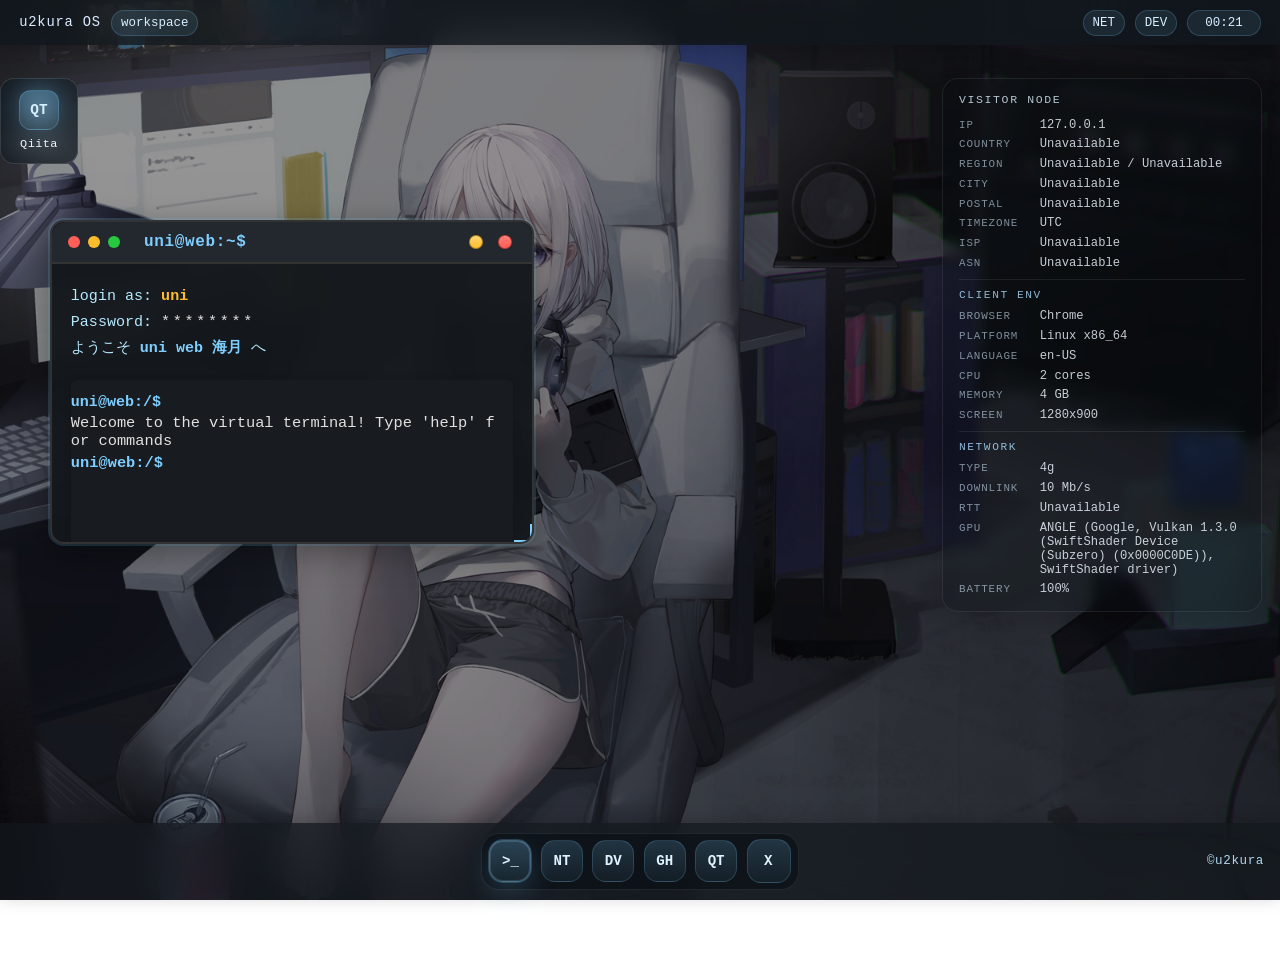
==== commit c9f710fb: "Make desktop icons draggable" ====
--- a/index.html
+++ b/index.html
@@ -34,23 +34,23 @@
     </div>
   </header>
   <aside class="desktop-shortcuts" aria-label="Desktop shortcuts">
-    <button class="desktop-icon" type="button" data-focus-terminal="true">
+    <button class="desktop-icon" type="button" data-desktop-id="terminal" data-focus-terminal="true">
       <span class="desktop-icon-glyph">&gt;_</span>
       <span class="desktop-icon-label">Terminal</span>
     </button>
-    <button class="desktop-icon" type="button" data-open-browser="memo://notes" data-browser-title="Notes" data-browser-mode="memo-pad">
+    <button class="desktop-icon" type="button" data-desktop-id="notes" data-open-browser="memo://notes" data-browser-title="Notes" data-browser-mode="memo-pad">
       <span class="desktop-icon-glyph">NT</span>
       <span class="desktop-icon-label">Notes</span>
     </button>
-    <button class="desktop-icon" type="button" data-open-browser="devtools://suite" data-browser-title="Dev Tools" data-browser-mode="dev-tools">
+    <button class="desktop-icon" type="button" data-desktop-id="devtools" data-open-browser="devtools://suite" data-browser-title="Dev Tools" data-browser-mode="dev-tools">
       <span class="desktop-icon-glyph">DV</span>
       <span class="desktop-icon-label">DevTools</span>
     </button>
-    <button class="desktop-icon" type="button" data-open-browser="https://github.com/u2kura" data-browser-title="GitHub / u2kura" data-browser-mode="github-feed">
+    <button class="desktop-icon" type="button" data-desktop-id="github" data-open-browser="https://github.com/u2kura" data-browser-title="GitHub / u2kura" data-browser-mode="github-feed">
       <span class="desktop-icon-glyph">GH</span>
       <span class="desktop-icon-label">GitHub</span>
     </button>
-    <button class="desktop-icon" type="button" data-open-browser="https://qiita.com/unikura" data-browser-title="Qiita / unikura" data-browser-mode="qiita-feed">
+    <button class="desktop-icon" type="button" data-desktop-id="qiita" data-open-browser="https://qiita.com/unikura" data-browser-title="Qiita / unikura" data-browser-mode="qiita-feed">
       <span class="desktop-icon-glyph">QT</span>
       <span class="desktop-icon-label">Qiita</span>
     </button>
@@ -187,10 +187,14 @@
 const visitorGrid = document.getElementById('visitor-grid');
 const dock = document.querySelector('.dock');
 const dockItems = Array.from(document.querySelectorAll('.dock-item[data-app]'));
+const desktopShortcuts = document.querySelector('.desktop-shortcuts');
+const desktopIcons = Array.from(document.querySelectorAll('.desktop-icon[data-desktop-id]'));
 let isDragging = false, dragOffsetX = 0, dragOffsetY = 0;
 let isResizing = false, resizeStartX = 0, resizeStartY = 0, startW = 0, startH = 0;
 let activeWindow = null;
 let currentBrowserApp = null;
+
+const desktopIconStorageKey = 'u2kura-desktop-icon-layout';
 
 const bootMessages = [
   '[ ok ] mounting workspace overlay',
@@ -287,6 +291,132 @@
 function resetDockMagnification() {
   dockItems.forEach(function(item) {
     item.style.transform = '';
+  });
+}
+
+function getDefaultDesktopIconLayout() {
+  return {
+    terminal: { x: 18, y: 0 },
+    notes: { x: 18, y: 98 },
+    devtools: { x: 18, y: 196 },
+    github: { x: 18, y: 294 },
+    qiita: { x: 18, y: 392 }
+  };
+}
+
+function loadDesktopIconLayout() {
+  const defaults = getDefaultDesktopIconLayout();
+  try {
+    const raw = localStorage.getItem(desktopIconStorageKey);
+    if (!raw) {
+      return defaults;
+    }
+    const parsed = JSON.parse(raw);
+    return Object.assign({}, defaults, parsed || {});
+  } catch (error) {
+    return defaults;
+  }
+}
+
+function saveDesktopIconLayout() {
+  const positions = {};
+  desktopIcons.forEach(function(icon) {
+    positions[icon.getAttribute('data-desktop-id')] = {
+      x: parseFloat(icon.style.left) || 0,
+      y: parseFloat(icon.style.top) || 0
+    };
+  });
+  try {
+    localStorage.setItem(desktopIconStorageKey, JSON.stringify(positions));
+  } catch (error) {
+    return;
+  }
+}
+
+function clampDesktopIconPosition(icon, x, y) {
+  if (!desktopShortcuts) {
+    return { x: x, y: y };
+  }
+  const bounds = desktopShortcuts.getBoundingClientRect();
+  const maxX = Math.max(0, bounds.width - icon.offsetWidth - 12);
+  const maxY = Math.max(0, bounds.height - icon.offsetHeight - 12);
+  return {
+    x: Math.min(Math.max(0, x), maxX),
+    y: Math.min(Math.max(0, y), maxY)
+  };
+}
+
+function applyDesktopIconLayout() {
+  const positions = loadDesktopIconLayout();
+  desktopIcons.forEach(function(icon) {
+    const id = icon.getAttribute('data-desktop-id');
+    const next = clampDesktopIconPosition(icon, positions[id].x, positions[id].y);
+    icon.style.left = next.x + 'px';
+    icon.style.top = next.y + 'px';
+  });
+}
+
+function suppressDraggedIconClick(icon) {
+  icon.dataset.dragBlockClick = 'true';
+  window.setTimeout(function() {
+    delete icon.dataset.dragBlockClick;
+  }, 0);
+}
+
+function initDesktopIconDragging() {
+  applyDesktopIconLayout();
+  desktopIcons.forEach(function(icon) {
+    icon.addEventListener('pointerdown', function(e) {
+      if (e.button !== 0) {
+        return;
+      }
+      const startX = e.clientX;
+      const startY = e.clientY;
+      const initialLeft = parseFloat(icon.style.left) || 0;
+      const initialTop = parseFloat(icon.style.top) || 0;
+      let moved = false;
+
+      icon.classList.add('desktop-icon-grabbed');
+      icon.setPointerCapture(e.pointerId);
+
+      function onPointerMove(moveEvent) {
+        const deltaX = moveEvent.clientX - startX;
+        const deltaY = moveEvent.clientY - startY;
+        if (!moved && Math.hypot(deltaX, deltaY) > 6) {
+          moved = true;
+          icon.classList.add('desktop-icon-dragging');
+        }
+        if (!moved) {
+          return;
+        }
+        const next = clampDesktopIconPosition(icon, initialLeft + deltaX, initialTop + deltaY);
+        icon.style.left = next.x + 'px';
+        icon.style.top = next.y + 'px';
+      }
+
+      function onPointerUp() {
+        icon.classList.remove('desktop-icon-grabbed');
+        icon.classList.remove('desktop-icon-dragging');
+        icon.releasePointerCapture(e.pointerId);
+        icon.removeEventListener('pointermove', onPointerMove);
+        icon.removeEventListener('pointerup', onPointerUp);
+        icon.removeEventListener('pointercancel', onPointerUp);
+        if (moved) {
+          saveDesktopIconLayout();
+          suppressDraggedIconClick(icon);
+          showToast('Icon position saved', 'success');
+        }
+      }
+
+      icon.addEventListener('pointermove', onPointerMove);
+      icon.addEventListener('pointerup', onPointerUp);
+      icon.addEventListener('pointercancel', onPointerUp);
+    });
+  });
+
+  window.addEventListener('resize', function() {
+    applyDesktopIconLayout();
+    saveDesktopIconLayout();
   });
 }
 
@@ -2073,6 +2203,10 @@
 
 document.querySelectorAll('[data-focus-terminal="true"]').forEach(function(element) {
   element.addEventListener('click', function() {
+    if (element.dataset.dragBlockClick === 'true') {
+      delete element.dataset.dragBlockClick;
+      return;
+    }
     focusTerminalWindow();
     showToast('Terminal focused', 'success');
   });
@@ -2080,6 +2214,10 @@
 
 document.querySelectorAll('[data-open-browser]').forEach(function(element) {
   element.addEventListener('click', function() {
+    if (element.dataset.dragBlockClick === 'true') {
+      delete element.dataset.dragBlockClick;
+      return;
+    }
     openBrowserContent(
       element.getAttribute('data-open-browser'),
       element.getAttribute('data-browser-title'),
@@ -2111,6 +2249,7 @@
   startBootSequence();
   loadVisitorInfo();
   loadSavedNoteState();
+  initDesktopIconDragging();
   renderCurrentLine();
   printLine(getPrompt(), '', "Welcome to the virtual terminal! Type 'help' for commands");
   // 初期ウィンドウサイズ
--- a/style.css
+++ b/style.css
@@ -1111,15 +1111,16 @@
 .desktop-shortcuts {
   position: fixed;
   top: 78px;
-  left: 18px;
+  left: 0;
+  right: 0;
+  bottom: 72px;
   z-index: 6;
-  display: flex;
-  flex-direction: column;
-  gap: 0.9em;
+  pointer-events: none;
 }
 .desktop-icon {
   appearance: none;
   -webkit-appearance: none;
+  position: absolute;
   width: 78px;
   min-height: 82px;
   padding: 0.7em 0.4em;
@@ -1140,11 +1141,25 @@
   backdrop-filter: blur(10px);
   transition: transform 0.15s ease, background 0.15s ease, border-color 0.15s ease;
   box-sizing: border-box;
+  pointer-events: auto;
+  touch-action: none;
+  user-select: none;
+  -webkit-user-select: none;
+  cursor: grab;
 }
 .desktop-icon:hover {
   transform: translateY(-2px);
   background: rgba(17, 24, 31, 0.42);
   border-color: rgba(126, 207, 255, 0.28);
+}
+.desktop-icon-grabbed {
+  cursor: grabbing;
+}
+.desktop-icon-dragging {
+  transform: scale(1.04);
+  background: rgba(17, 24, 31, 0.5);
+  border-color: rgba(126, 207, 255, 0.34);
+  box-shadow: 0 14px 30px rgba(0, 0, 0, 0.24);
 }
 .desktop-icon-glyph {
   width: 38px;
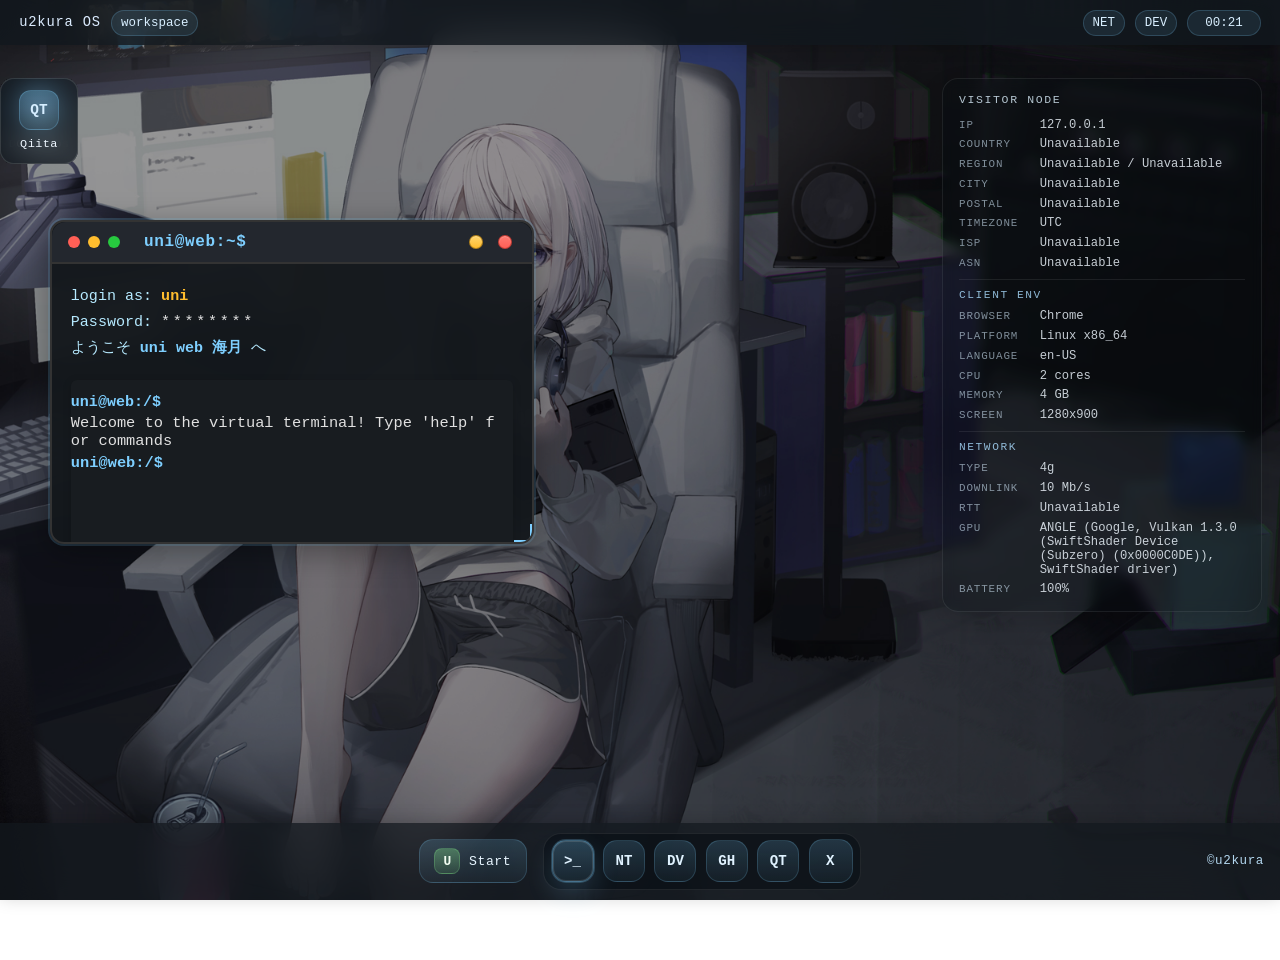
==== commit 8402250e: "Add start menu launcher" ====
--- a/index.html
+++ b/index.html
@@ -104,6 +104,10 @@
     </div>
   </main>
   <footer class="site-footer">
+    <button class="start-button" id="start-button" type="button" aria-label="Open start menu" aria-expanded="false">
+      <span class="start-button-badge">U</span>
+      <span class="start-button-label">Start</span>
+    </button>
     <div class="dock" aria-label="Application dock">
       <button class="dock-item dock-item-active" type="button" data-focus-terminal="true" data-app="terminal">
         <span class="dock-glyph">&gt;_</span>
@@ -126,6 +130,63 @@
     </div>
     <span class="footer-sign">©u2kura</span>
   </footer>
+  <section class="start-menu start-menu-hidden" id="start-menu" aria-label="Start menu">
+    <div class="start-menu-top">
+      <div>
+        <p class="start-menu-kicker">u2kura OS</p>
+        <h2 class="start-menu-title">Quick Launch</h2>
+      </div>
+      <p class="start-menu-copy">apps, links, and actions</p>
+    </div>
+    <div class="start-menu-grid">
+      <button class="start-menu-item" type="button" data-focus-terminal="true">
+        <span class="start-menu-glyph">&gt;_</span>
+        <span>
+          <strong>Terminal</strong>
+          <small>virtual shell</small>
+        </span>
+      </button>
+      <button class="start-menu-item" type="button" data-open-browser="memo://notes" data-browser-title="Notes" data-browser-mode="memo-pad">
+        <span class="start-menu-glyph">NT</span>
+        <span>
+          <strong>Notes</strong>
+          <small>local memo pad</small>
+        </span>
+      </button>
+      <button class="start-menu-item" type="button" data-open-browser="devtools://suite" data-browser-title="Dev Tools" data-browser-mode="dev-tools">
+        <span class="start-menu-glyph">DV</span>
+        <span>
+          <strong>Dev Tools</strong>
+          <small>qr, base64, json</small>
+        </span>
+      </button>
+      <button class="start-menu-item" type="button" data-open-browser="https://github.com/u2kura" data-browser-title="GitHub / u2kura" data-browser-mode="github-feed">
+        <span class="start-menu-glyph">GH</span>
+        <span>
+          <strong>GitHub</strong>
+          <small>profile feed</small>
+        </span>
+      </button>
+      <button class="start-menu-item" type="button" data-open-browser="https://qiita.com/unikura" data-browser-title="Qiita / unikura" data-browser-mode="qiita-feed">
+        <span class="start-menu-glyph">QT</span>
+        <span>
+          <strong>Qiita</strong>
+          <small>article feed</small>
+        </span>
+      </button>
+      <a class="start-menu-item start-menu-link" href="https://twitter.com/u2kurage" target="_blank" rel="noreferrer">
+        <span class="start-menu-glyph">X</span>
+        <span>
+          <strong>X</strong>
+          <small>external link</small>
+        </span>
+      </a>
+    </div>
+    <div class="start-menu-footer">
+      <button class="start-menu-action" id="start-copy-url" type="button">Copy Site URL</button>
+      <button class="start-menu-action" id="start-open-devtools" type="button">Open Dev Tools</button>
+    </div>
+  </section>
   <div class="toast-stack" id="toast-stack" aria-live="polite" aria-atomic="true"></div>
 </body>
 <style>
@@ -180,6 +241,10 @@
 const browserOpenExternal = document.getElementById('browser-open-external');
 const browserEmbedNote = document.getElementById('browser-embed-note');
 const browserCustomContent = document.getElementById('browser-custom-content');
+const startButton = document.getElementById('start-button');
+const startMenu = document.getElementById('start-menu');
+const startCopyUrl = document.getElementById('start-copy-url');
+const startOpenDevTools = document.getElementById('start-open-devtools');
 const toastStack = document.getElementById('toast-stack');
 const clock = document.getElementById('status-clock');
 const bootScreen = document.getElementById('boot-screen');
@@ -230,6 +295,38 @@
       toast.remove();
     }, 260);
   }, 2400);
+}
+
+function isStartMenuOpen() {
+  return startMenu && !startMenu.classList.contains('start-menu-hidden');
+}
+
+function openStartMenu() {
+  if (!startMenu || !startButton) {
+    return;
+  }
+  startMenu.classList.remove('start-menu-hidden');
+  startMenu.classList.add('start-menu-visible');
+  startButton.classList.add('start-button-active');
+  startButton.setAttribute('aria-expanded', 'true');
+}
+
+function closeStartMenu() {
+  if (!startMenu || !startButton) {
+    return;
+  }
+  startMenu.classList.add('start-menu-hidden');
+  startMenu.classList.remove('start-menu-visible');
+  startButton.classList.remove('start-button-active');
+  startButton.setAttribute('aria-expanded', 'false');
+}
+
+function toggleStartMenu() {
+  if (isStartMenuOpen()) {
+    closeStartMenu();
+  } else {
+    openStartMenu();
+  }
 }
 
 function isWindowVisible(target) {
@@ -404,7 +501,6 @@
         if (moved) {
           saveDesktopIconLayout();
           suppressDraggedIconClick(icon);
-          showToast('Icon position saved', 'success');
         }
       }
 
@@ -2207,6 +2303,7 @@
       delete element.dataset.dragBlockClick;
       return;
     }
+    closeStartMenu();
     focusTerminalWindow();
     showToast('Terminal focused', 'success');
   });
@@ -2218,6 +2315,7 @@
       delete element.dataset.dragBlockClick;
       return;
     }
+    closeStartMenu();
     openBrowserContent(
       element.getAttribute('data-open-browser'),
       element.getAttribute('data-browser-title'),
@@ -2243,6 +2341,47 @@
   browserWin.style.boxShadow = '0 18px 44px rgba(0, 0, 0, 0.42), 0 0 0 2px rgba(126, 207, 255, 0.28)';
   win.style.boxShadow = '';
   setActiveApp(currentBrowserApp);
+});
+
+if (startButton) {
+  startButton.addEventListener('click', function(e) {
+    toggleStartMenu();
+    e.stopPropagation();
+  });
+}
+
+if (startCopyUrl) {
+  startCopyUrl.addEventListener('click', function() {
+    writeTextToClipboard(window.location.href).then(function() {
+      showToast('Site URL copied', 'success');
+      closeStartMenu();
+    }).catch(function() {
+      showToast('Clipboard API is unavailable', 'warning');
+    });
+  });
+}
+
+if (startOpenDevTools) {
+  startOpenDevTools.addEventListener('click', function() {
+    openBrowserContent('devtools://suite', 'Dev Tools', 'dev-tools');
+    closeStartMenu();
+  });
+}
+
+document.addEventListener('click', function(e) {
+  if (!isStartMenuOpen()) {
+    return;
+  }
+  if (e.target.closest('#start-menu') || e.target.closest('#start-button')) {
+    return;
+  }
+  closeStartMenu();
+});
+
+document.addEventListener('keydown', function(e) {
+  if (e.key === 'Escape' && isStartMenuOpen()) {
+    closeStartMenu();
+  }
 });
 
 window.addEventListener('DOMContentLoaded', () => {
--- a/style.css
+++ b/style.css
@@ -1192,7 +1192,7 @@
   position: fixed;
   bottom: 0;
   left: 0;
-  z-index: 10;
+  z-index: 18;
   font-size: 0.98em;
   letter-spacing: 0.04em;
   box-shadow: 0 -2px 16px 0 rgba(0,0,0,0.18);
@@ -1202,6 +1202,182 @@
   gap: 1em;
   box-sizing: border-box;
   backdrop-filter: blur(18px);
+}
+.start-button {
+  appearance: none;
+  -webkit-appearance: none;
+  min-width: 104px;
+  height: 44px;
+  padding: 0 0.95em;
+  border-radius: 14px;
+  border: 1px solid rgba(126, 207, 255, 0.18);
+  background: linear-gradient(180deg, rgba(126, 207, 255, 0.18), rgba(126, 207, 255, 0.06));
+  color: #e8f6ff;
+  display: inline-flex;
+  align-items: center;
+  justify-content: center;
+  gap: 0.55em;
+  font: inherit;
+  cursor: pointer;
+  transition: transform 0.16s ease, border-color 0.16s ease, box-shadow 0.16s ease, background 0.16s ease;
+}
+.start-button:hover,
+.start-button-active {
+  transform: translateY(-1px);
+  border-color: rgba(126, 207, 255, 0.34);
+  background: linear-gradient(180deg, rgba(126, 207, 255, 0.26), rgba(126, 207, 255, 0.1));
+  box-shadow: 0 10px 24px rgba(126, 207, 255, 0.16);
+}
+.start-button-badge {
+  width: 24px;
+  height: 24px;
+  border-radius: 8px;
+  display: inline-flex;
+  align-items: center;
+  justify-content: center;
+  background: linear-gradient(180deg, rgba(139, 243, 143, 0.32), rgba(139, 243, 143, 0.12));
+  border: 1px solid rgba(139, 243, 143, 0.22);
+  color: #f3fff3;
+  font-size: 0.82em;
+  font-weight: 700;
+}
+.start-button-label {
+  font-size: 0.84em;
+  letter-spacing: 0.04em;
+}
+.start-menu {
+  position: fixed;
+  left: 16px;
+  bottom: 76px;
+  z-index: 24;
+  width: min(360px, calc(100vw - 32px));
+  padding: 1em;
+  border-radius: 20px;
+  background: linear-gradient(180deg, rgba(14, 20, 27, 0.94), rgba(9, 14, 19, 0.96));
+  border: 1px solid rgba(255, 255, 255, 0.08);
+  box-shadow: 0 20px 60px rgba(0, 0, 0, 0.34);
+  backdrop-filter: blur(18px);
+  transform-origin: left bottom;
+  transition: opacity 0.18s ease, transform 0.18s ease, visibility 0.18s ease;
+}
+.start-menu-hidden {
+  opacity: 0;
+  visibility: hidden;
+  pointer-events: none;
+  transform: translateY(14px) scale(0.97);
+}
+.start-menu-visible {
+  opacity: 1;
+  visibility: visible;
+  transform: translateY(0) scale(1);
+}
+.start-menu-top {
+  display: flex;
+  align-items: start;
+  justify-content: space-between;
+  gap: 0.8em;
+  margin-bottom: 0.95em;
+}
+.start-menu-kicker {
+  margin: 0 0 0.3em 0;
+  color: #8bf38f;
+  font-size: 0.76em;
+  letter-spacing: 0.1em;
+  text-transform: uppercase;
+}
+.start-menu-title {
+  margin: 0;
+  color: #f5fbff;
+  font-size: 1.25em;
+}
+.start-menu-copy {
+  margin: 0;
+  max-width: 140px;
+  color: #8ea8bc;
+  font-size: 0.78em;
+  line-height: 1.5;
+  text-align: right;
+}
+.start-menu-grid {
+  display: grid;
+  grid-template-columns: 1fr 1fr;
+  gap: 0.7em;
+}
+.start-menu-item {
+  appearance: none;
+  -webkit-appearance: none;
+  min-height: 66px;
+  padding: 0.75em 0.8em;
+  border-radius: 16px;
+  border: 1px solid rgba(255, 255, 255, 0.07);
+  background: rgba(18, 27, 35, 0.86);
+  color: #eaf6ff;
+  display: grid;
+  grid-template-columns: 42px minmax(0, 1fr);
+  gap: 0.75em;
+  align-items: center;
+  text-align: left;
+  text-decoration: none;
+  cursor: pointer;
+  font: inherit;
+  transition: transform 0.15s ease, border-color 0.15s ease, background 0.15s ease;
+}
+.start-menu-item:hover {
+  transform: translateY(-1px);
+  border-color: rgba(126, 207, 255, 0.22);
+  background: rgba(21, 31, 40, 0.92);
+}
+.start-menu-item strong,
+.start-menu-item small {
+  display: block;
+}
+.start-menu-item strong {
+  color: #f4fbff;
+  font-size: 0.9em;
+}
+.start-menu-item small {
+  margin-top: 0.18em;
+  color: #8ea8bc;
+  font-size: 0.74em;
+}
+.start-menu-glyph {
+  width: 42px;
+  height: 42px;
+  border-radius: 12px;
+  display: inline-flex;
+  align-items: center;
+  justify-content: center;
+  background: linear-gradient(180deg, rgba(126, 207, 255, 0.26), rgba(126, 207, 255, 0.08));
+  border: 1px solid rgba(126, 207, 255, 0.2);
+  color: #d9efff;
+  font-size: 0.88em;
+  font-weight: 700;
+}
+.start-menu-link {
+  color: #eaf6ff;
+}
+.start-menu-footer {
+  display: flex;
+  gap: 0.7em;
+  margin-top: 0.9em;
+}
+.start-menu-action {
+  appearance: none;
+  -webkit-appearance: none;
+  flex: 1 1 auto;
+  height: 36px;
+  padding: 0 0.8em;
+  border-radius: 999px;
+  border: 1px solid rgba(255, 255, 255, 0.08);
+  background: rgba(255, 255, 255, 0.04);
+  color: #dbefff;
+  font: inherit;
+  font-size: 0.8em;
+  cursor: pointer;
+}
+.start-menu-action:hover {
+  border-color: rgba(126, 207, 255, 0.24);
+  background: rgba(126, 207, 255, 0.08);
 }
 .dock {
   display: flex;
@@ -1361,4 +1537,28 @@
     justify-content: flex-start;
     padding-right: 72px;
   }
-}
+
+  .start-menu {
+    left: 12px;
+    right: 12px;
+    width: auto;
+    bottom: 72px;
+  }
+
+  .start-menu-top {
+    flex-direction: column;
+  }
+
+  .start-menu-copy {
+    max-width: none;
+    text-align: left;
+  }
+
+  .start-menu-grid {
+    grid-template-columns: 1fr;
+  }
+
+  .start-menu-footer {
+    flex-direction: column;
+  }
+}
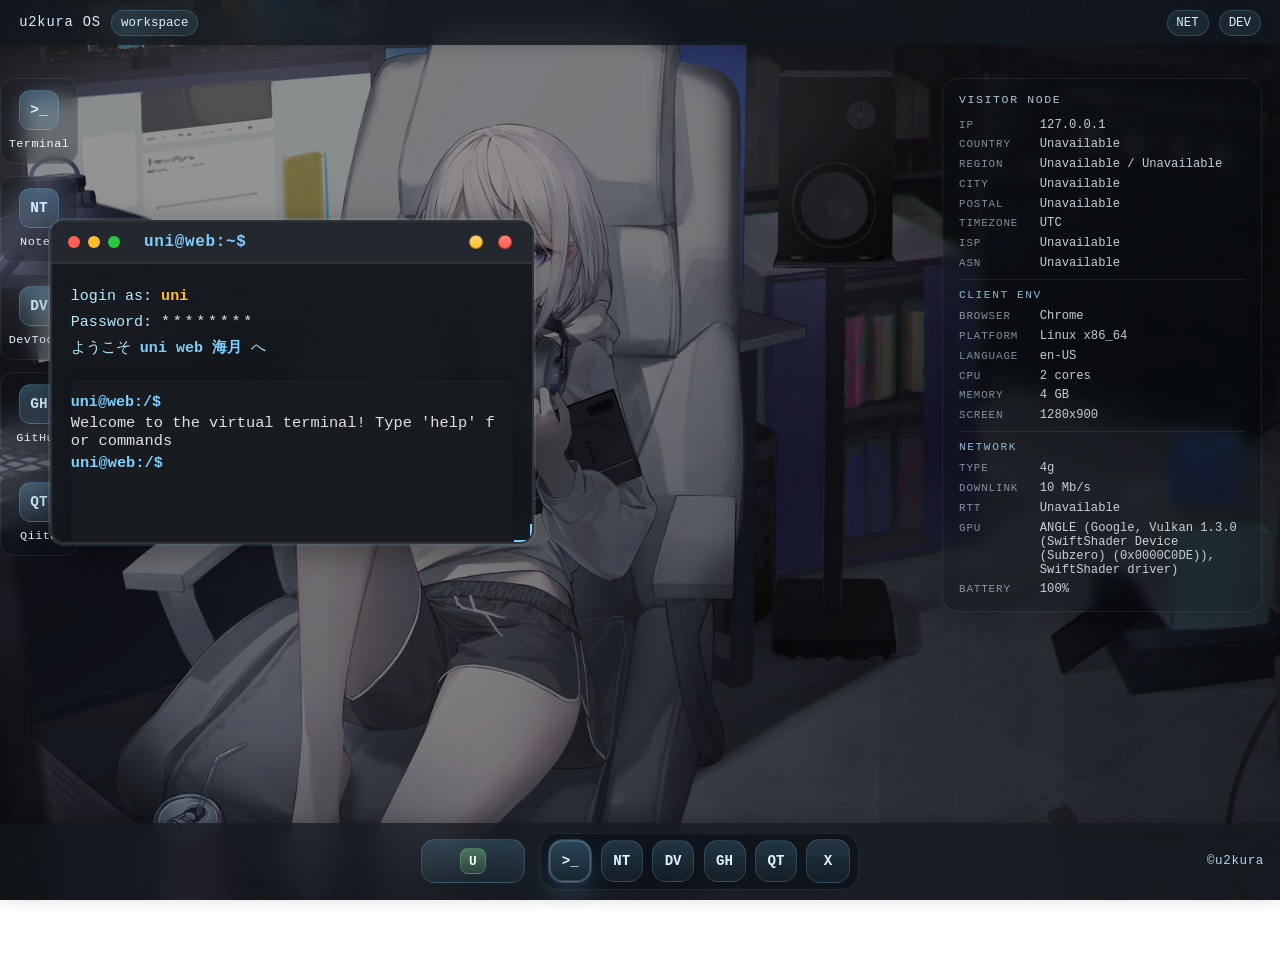
==== commit 7d33b04e: "Avoid overlapping desktop icons" ====
--- a/index.html
+++ b/index.html
@@ -30,7 +30,6 @@
     <div class="topbar-right">
       <span class="status-pill">NET</span>
       <span class="status-pill">DEV</span>
-      <span class="status-clock" id="status-clock">00:00</span>
     </div>
   </header>
   <aside class="desktop-shortcuts" aria-label="Desktop shortcuts">
@@ -105,8 +104,11 @@
   </main>
   <footer class="site-footer">
     <button class="start-button" id="start-button" type="button" aria-label="Open start menu" aria-expanded="false">
-      <span class="start-button-badge">U</span>
-      <span class="start-button-label">Start</span>
+      <span class="start-button-badge" aria-hidden="true">
+        <span class="start-button-badge-core">
+          <span class="start-button-badge-letter">U</span>
+        </span>
+      </span>
     </button>
     <div class="dock" aria-label="Application dock">
       <button class="dock-item dock-item-active" type="button" data-focus-terminal="true" data-app="terminal">
@@ -443,11 +445,52 @@
   };
 }
 
-function applyDesktopIconLayout() {
-  const positions = loadDesktopIconLayout();
+function isDesktopIconOverlapping(candidate, placedIcons) {
+  return placedIcons.some(function(placed) {
+    return !(
+      candidate.x + candidate.width <= placed.x ||
+      placed.x + placed.width <= candidate.x ||
+      candidate.y + candidate.height <= placed.y ||
+      placed.y + placed.height <= candidate.y
+    );
+  });
+}
+
+function normalizeDesktopIconLayout(rawPositions) {
+  const resolved = {};
+  const placedIcons = [];
+  const rowStep = 98;
+  const columnStep = 96;
+
   desktopIcons.forEach(function(icon) {
     const id = icon.getAttribute('data-desktop-id');
-    const next = clampDesktopIconPosition(icon, positions[id].x, positions[id].y);
+    let next = clampDesktopIconPosition(icon, rawPositions[id].x, rawPositions[id].y);
+    const width = icon.offsetWidth || 78;
+    const height = icon.offsetHeight || 82;
+    let attempts = 0;
+
+    while (isDesktopIconOverlapping({ x: next.x, y: next.y, width: width, height: height }, placedIcons) && attempts < 120) {
+      const movedDown = clampDesktopIconPosition(icon, next.x, next.y + rowStep);
+      if (movedDown.y !== next.y) {
+        next = movedDown;
+      } else {
+        next = clampDesktopIconPosition(icon, next.x + columnStep, 0);
+      }
+      attempts += 1;
+    }
+
+    resolved[id] = next;
+    placedIcons.push({ x: next.x, y: next.y, width: width, height: height });
+  });
+
+  return resolved;
+}
+
+function applyDesktopIconLayout() {
+  const positions = normalizeDesktopIconLayout(loadDesktopIconLayout());
+  desktopIcons.forEach(function(icon) {
+    const id = icon.getAttribute('data-desktop-id');
+    const next = positions[id];
     icon.style.left = next.x + 'px';
     icon.style.top = next.y + 'px';
   });
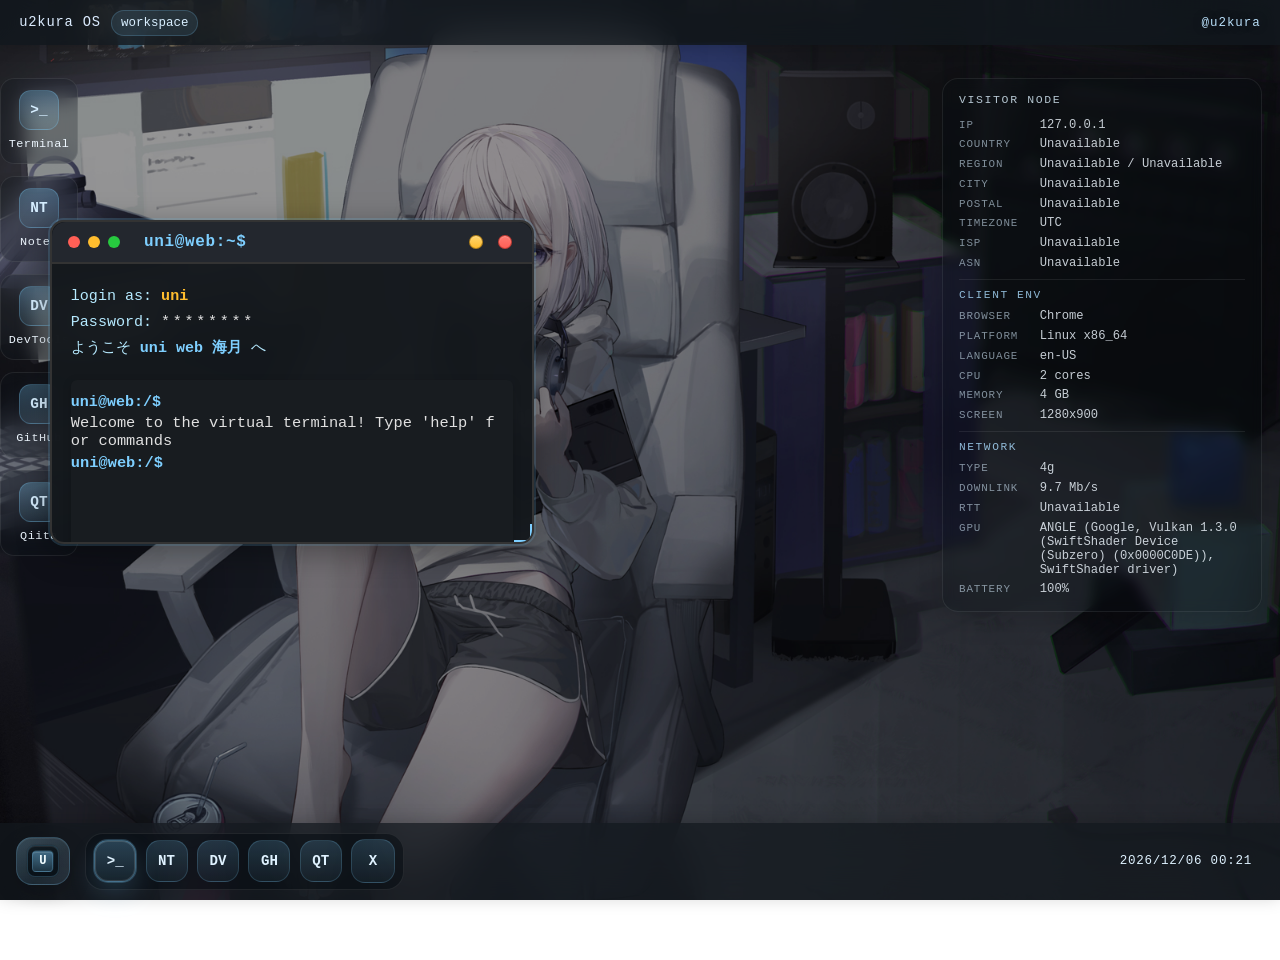
==== commit 00e7e741: "Polish header and footer status UI" ====
--- a/index.html
+++ b/index.html
@@ -28,8 +28,7 @@
       <span class="topbar-chip">workspace</span>
     </div>
     <div class="topbar-right">
-      <span class="status-pill">NET</span>
-      <span class="status-pill">DEV</span>
+      <span class="topbar-handle">@u2kura</span>
     </div>
   </header>
   <aside class="desktop-shortcuts" aria-label="Desktop shortcuts">
@@ -130,7 +129,7 @@
         <span class="dock-glyph">X</span>
       </a>
     </div>
-    <span class="footer-sign">©u2kura</span>
+    <span class="footer-clock" id="status-clock">0000/00/00 00:00</span>
   </footer>
   <section class="start-menu start-menu-hidden" id="start-menu" aria-label="Start menu">
     <div class="start-menu-top">
@@ -1528,10 +1527,16 @@
     return;
   }
   const now = new Date();
-  clock.textContent = now.toLocaleTimeString('ja-JP', {
+  const date = now.toLocaleDateString('ja-JP', {
+    year: 'numeric',
+    month: '2-digit',
+    day: '2-digit'
+  }).replace(/\//g, '/');
+  const time = now.toLocaleTimeString('ja-JP', {
     hour: '2-digit',
     minute: '2-digit'
   });
+  clock.textContent = date + ' ' + time;
 }
 
 winHeader.addEventListener('mousedown', function(e) {
--- a/style.css
+++ b/style.css
@@ -1105,6 +1105,12 @@
   color: #d9efff;
   font-size: 0.78em;
 }
+.topbar-handle {
+  color: #b8def8;
+  font-size: 0.78em;
+  letter-spacing: 0.08em;
+  text-shadow: 0 0 10px rgba(8, 20, 32, 0.45);
+}
 .status-clock {
   min-width: 54px;
 }
@@ -1198,7 +1204,7 @@
   box-shadow: 0 -2px 16px 0 rgba(0,0,0,0.18);
   display: flex;
   align-items: center;
-  justify-content: center;
+  justify-content: flex-start;
   gap: 1em;
   box-sizing: border-box;
   backdrop-filter: blur(18px);
@@ -1206,44 +1212,74 @@
 .start-button {
   appearance: none;
   -webkit-appearance: none;
-  min-width: 104px;
-  height: 44px;
-  padding: 0 0.95em;
-  border-radius: 14px;
-  border: 1px solid rgba(126, 207, 255, 0.18);
-  background: linear-gradient(180deg, rgba(126, 207, 255, 0.18), rgba(126, 207, 255, 0.06));
+  width: 54px;
+  height: 48px;
+  padding: 0;
+  border-radius: 16px;
+  border: 1px solid rgba(126, 207, 255, 0.2);
+  background:
+    linear-gradient(180deg, rgba(255, 255, 255, 0.06), transparent),
+    linear-gradient(135deg, rgba(126, 207, 255, 0.22), rgba(126, 207, 255, 0.1) 62%, rgba(170, 214, 255, 0.12));
   color: #e8f6ff;
   display: inline-flex;
   align-items: center;
   justify-content: center;
-  gap: 0.55em;
   font: inherit;
   cursor: pointer;
-  transition: transform 0.16s ease, border-color 0.16s ease, box-shadow 0.16s ease, background 0.16s ease;
+  box-shadow: inset 0 1px 0 rgba(255, 255, 255, 0.06), 0 8px 22px rgba(0, 0, 0, 0.16);
+  transition: transform 0.16s ease, border-color 0.16s ease, box-shadow 0.16s ease, background 0.16s ease, filter 0.16s ease;
 }
 .start-button:hover,
 .start-button-active {
   transform: translateY(-1px);
-  border-color: rgba(126, 207, 255, 0.34);
-  background: linear-gradient(180deg, rgba(126, 207, 255, 0.26), rgba(126, 207, 255, 0.1));
-  box-shadow: 0 10px 24px rgba(126, 207, 255, 0.16);
+  border-color: rgba(126, 207, 255, 0.38);
+  background:
+    linear-gradient(180deg, rgba(255, 255, 255, 0.08), transparent),
+    linear-gradient(135deg, rgba(126, 207, 255, 0.3), rgba(126, 207, 255, 0.14) 62%, rgba(170, 214, 255, 0.16));
+  box-shadow: inset 0 1px 0 rgba(255, 255, 255, 0.08), 0 12px 28px rgba(126, 207, 255, 0.16);
+  filter: saturate(1.05);
 }
 .start-button-badge {
-  width: 24px;
-  height: 24px;
+  position: relative;
+  width: 30px;
+  height: 30px;
   border-radius: 8px;
   display: inline-flex;
   align-items: center;
   justify-content: center;
-  background: linear-gradient(180deg, rgba(139, 243, 143, 0.32), rgba(139, 243, 143, 0.12));
-  border: 1px solid rgba(139, 243, 143, 0.22);
-  color: #f3fff3;
-  font-size: 0.82em;
-  font-weight: 700;
-}
-.start-button-label {
-  font-size: 0.84em;
-  letter-spacing: 0.04em;
+  background: linear-gradient(180deg, rgba(5, 11, 16, 0.68), rgba(9, 17, 24, 0.96));
+  border: 1px solid rgba(126, 207, 255, 0.2);
+  box-shadow: inset 0 1px 0 rgba(255, 255, 255, 0.08), 0 0 0 1px rgba(0, 0, 0, 0.08);
+}
+.start-button-badge::before {
+  content: '';
+  position: absolute;
+  inset: 4px;
+  border-radius: 5px;
+  background: linear-gradient(180deg, rgba(126, 207, 255, 0.18), rgba(126, 207, 255, 0.08));
+  opacity: 0.9;
+}
+.start-button-badge-core {
+  position: relative;
+  z-index: 1;
+  width: 19px;
+  height: 19px;
+  border-radius: 4px;
+  display: inline-flex;
+  align-items: center;
+  justify-content: center;
+  background: linear-gradient(180deg, rgba(126, 207, 255, 0.34), rgba(126, 207, 255, 0.12));
+  border: 1px solid rgba(126, 207, 255, 0.22);
+  box-shadow: inset 0 1px 0 rgba(255, 255, 255, 0.12);
+}
+.start-button-badge-letter {
+  position: relative;
+  top: -0.5px;
+  color: #f2fdff;
+  font-size: 0.76rem;
+  font-weight: 800;
+  letter-spacing: -0.04em;
+  text-shadow: 0 0 10px rgba(126, 207, 255, 0.22);
 }
 .start-menu {
   position: fixed;
@@ -1497,11 +1533,14 @@
     transform: translateY(40px) scale(0.88);
   }
 }
-.footer-sign {
+.footer-clock {
   position: absolute;
-  right: 16px;
-  color: #b3d7ef;
+  right: 28px;
+  min-width: 132px;
+  color: #dff2ff;
   font-size: 0.8em;
+  letter-spacing: 0.06em;
+  text-align: right;
   pointer-events: none;
 }
 
@@ -1538,6 +1577,10 @@
     padding-right: 72px;
   }
 
+  .topbar-handle {
+    display: none;
+  }
+
   .start-menu {
     left: 12px;
     right: 12px;
